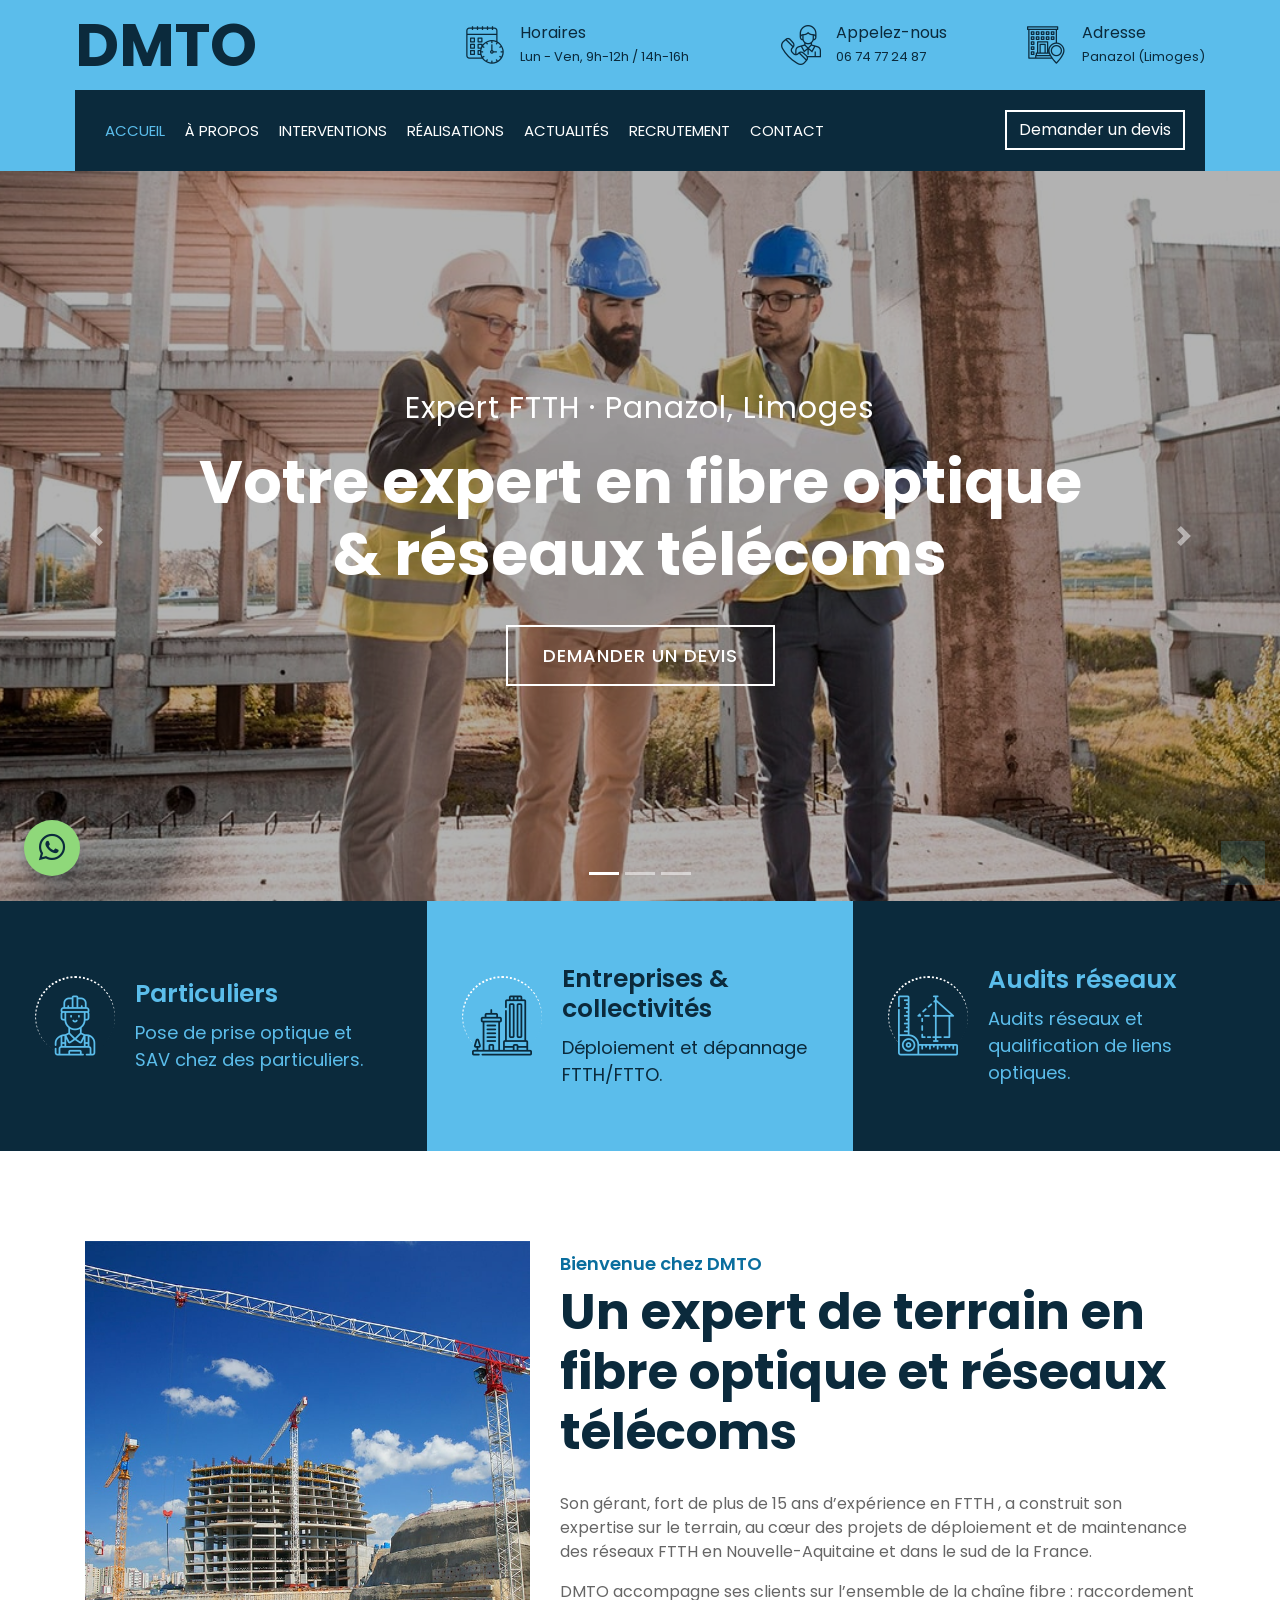
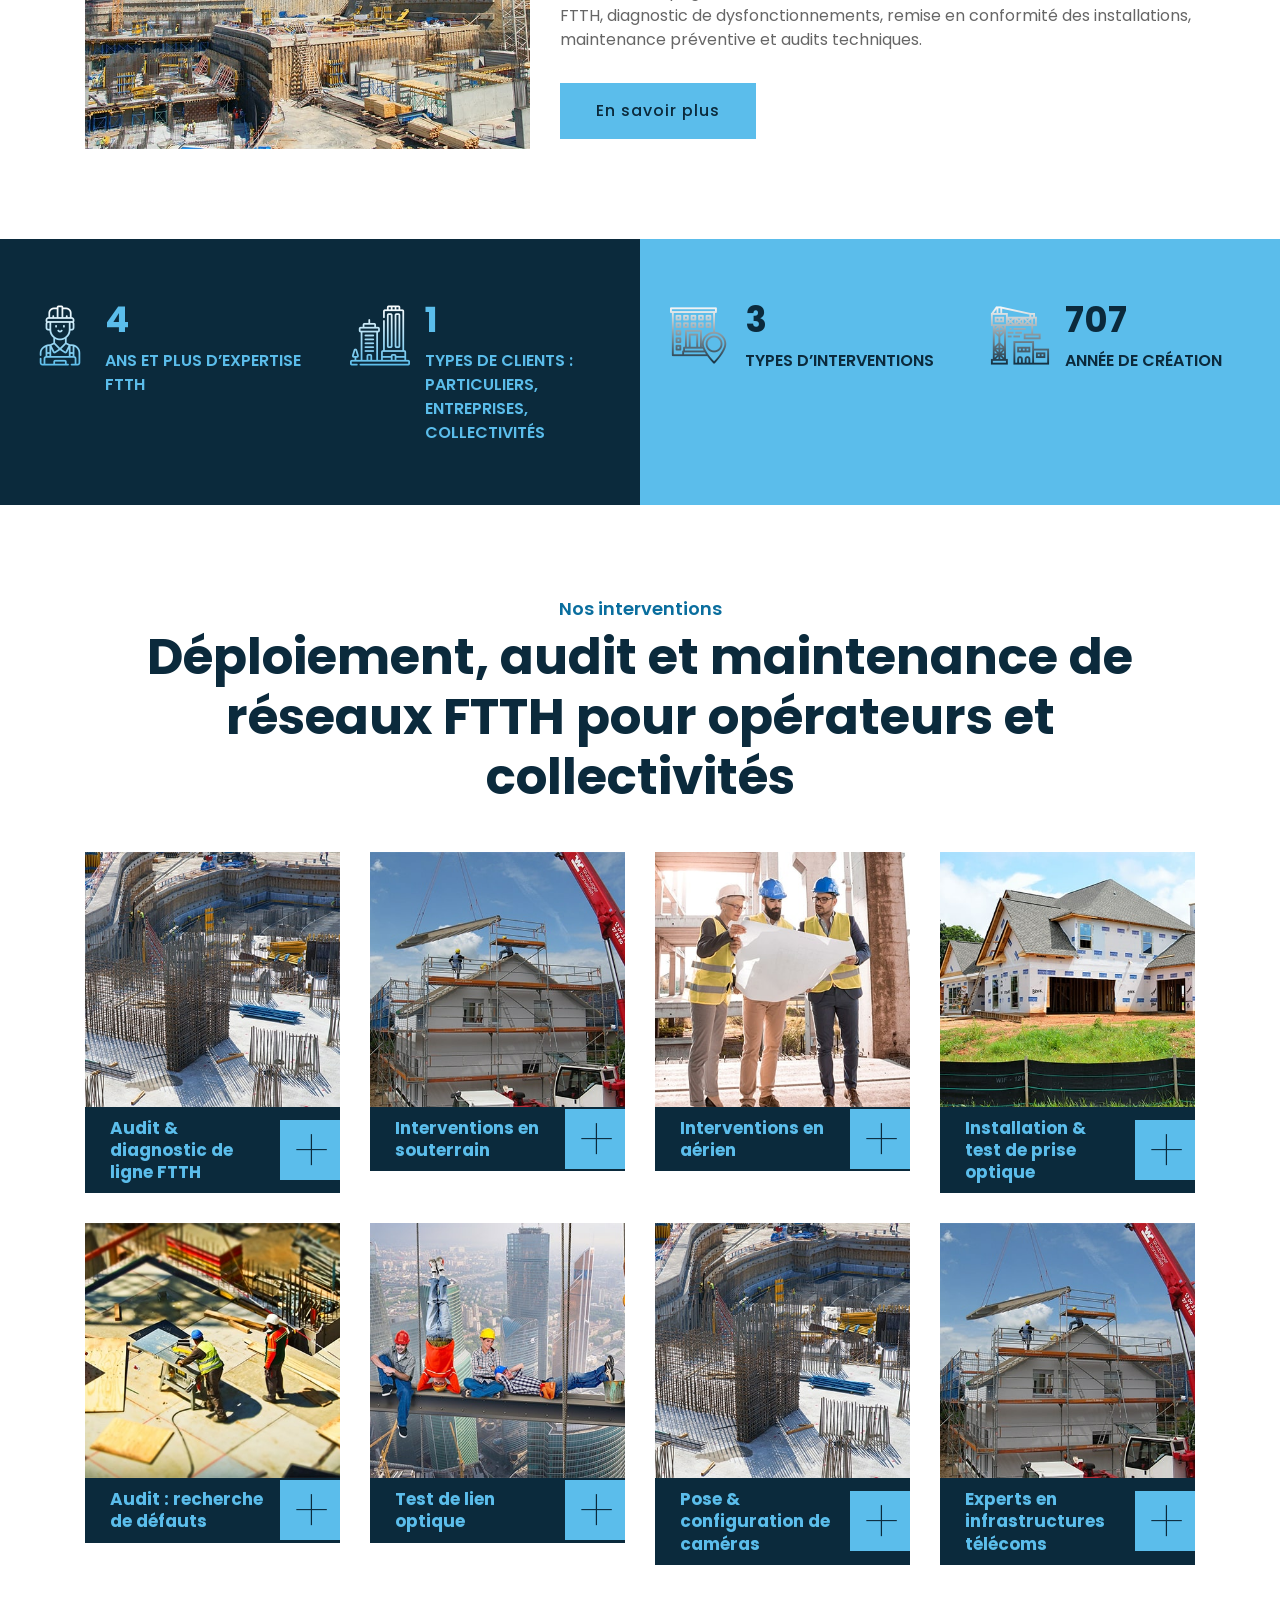
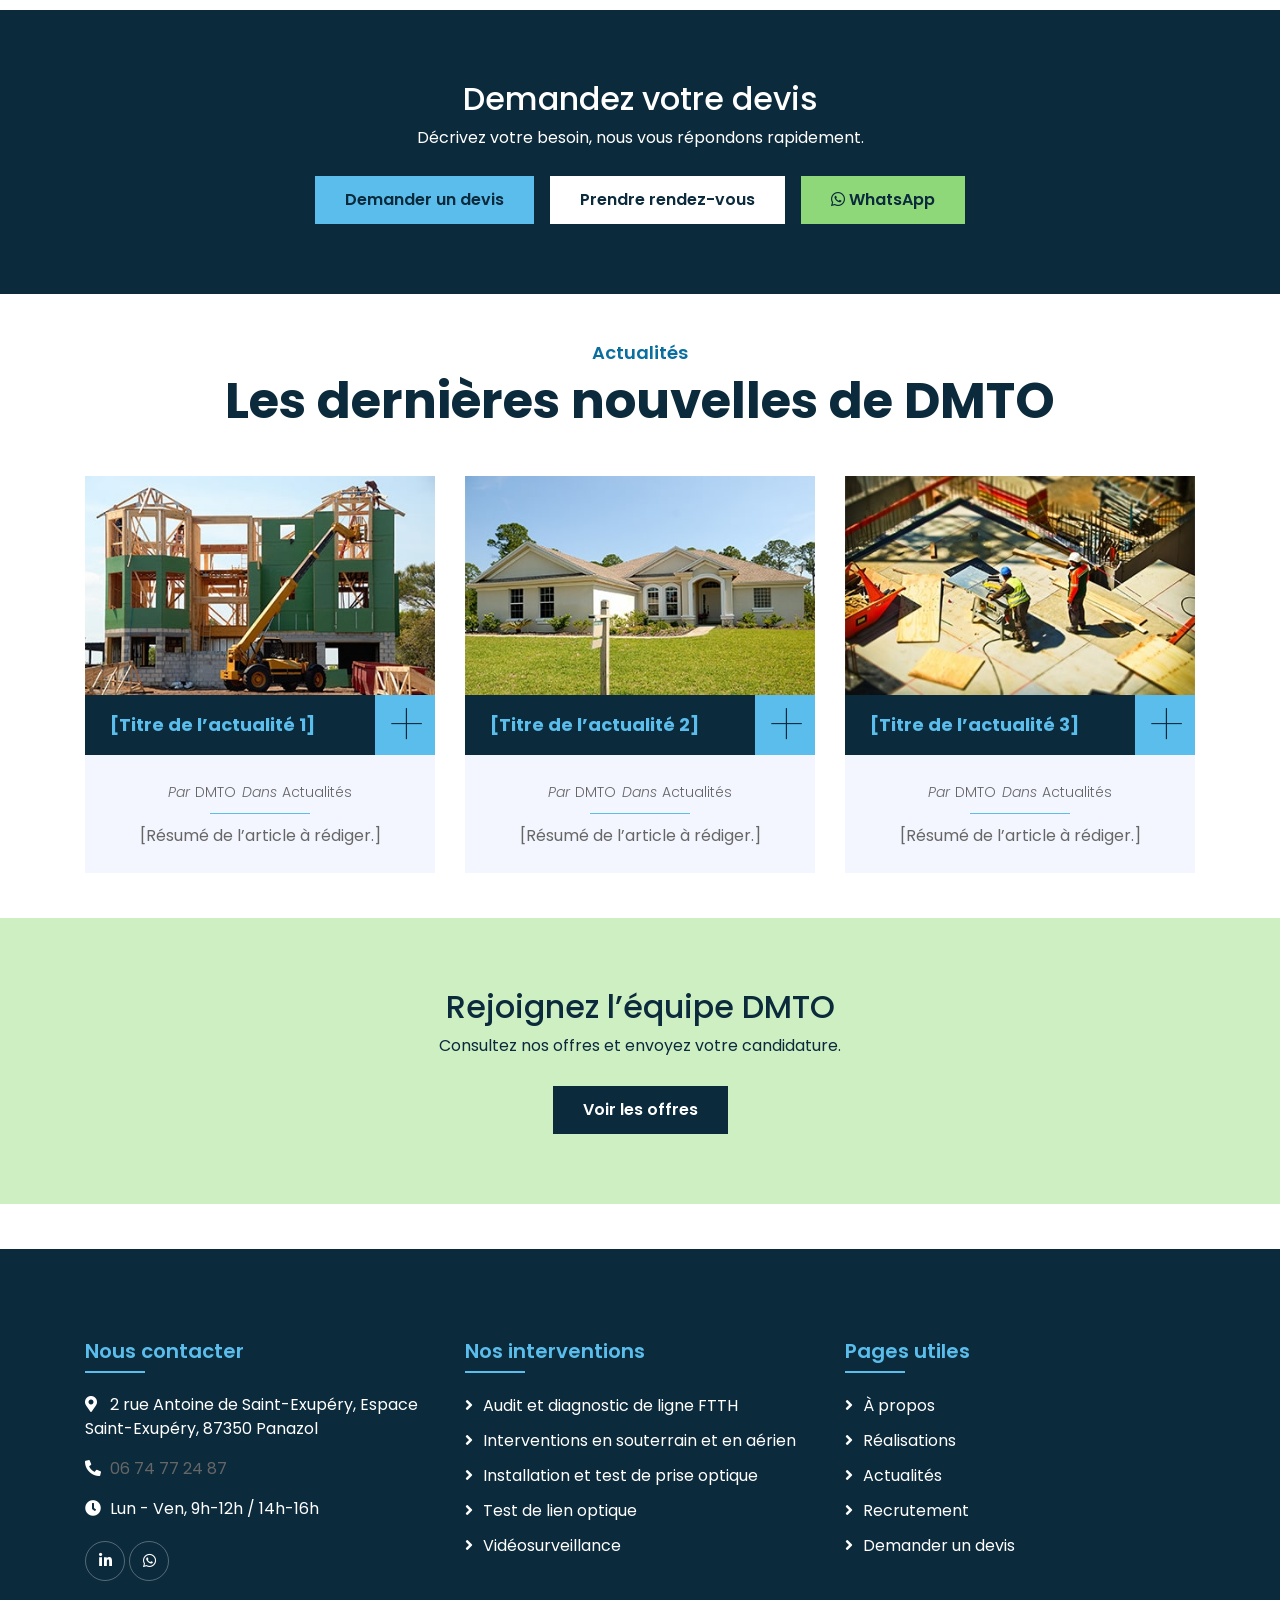
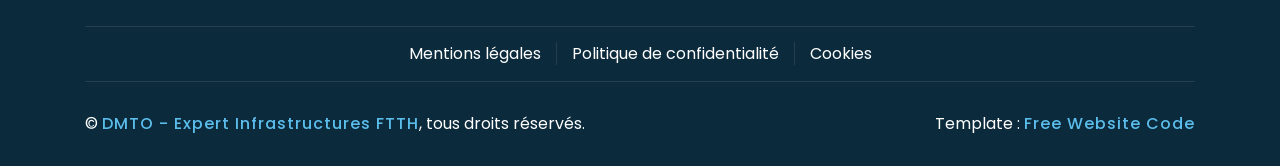
==== index.html @ f8defe9d "first commit" ====
<!DOCTYPE html>
<html lang="fr">
    <head>
        <meta charset="utf-8">
        <title>DMTO | Expert fibre optique FTTH à Panazol, Limoges</title>
        <meta content="width=device-width, initial-scale=1.0" name="viewport">
        <meta content="fibre optique, FTTH, FTTO, raccordement fibre, audit réseau, Limoges, Panazol, Haute-Vienne, Nouvelle-Aquitaine" name="keywords">
        <meta content="DMTO, expert FTTH à Panazol (Limoges) : raccordement fibre optique, SAV, déploiement, audit et qualification de liens pour particuliers, entreprises et collectivités." name="description">

        <!-- Favicon -->
        <link href="img/favicon.ico" rel="icon">

        <!-- Google Font -->
        <link href="https://fonts.googleapis.com/css2?family=Poppins:wght@100;200;300;400;500;600;700;800;900&display=swap" rel="stylesheet">

        <!-- CSS Libraries -->
        <link href="https://stackpath.bootstrapcdn.com/bootstrap/4.4.1/css/bootstrap.min.css" rel="stylesheet">
        <link href="https://cdnjs.cloudflare.com/ajax/libs/font-awesome/5.10.0/css/all.min.css" rel="stylesheet">
        <link href="lib/flaticon/font/flaticon.css" rel="stylesheet"> 
        <link href="lib/animate/animate.min.css" rel="stylesheet">
        <link href="lib/owlcarousel/assets/owl.carousel.min.css" rel="stylesheet">
        <link href="lib/lightbox/css/lightbox.min.css" rel="stylesheet">
        <link href="lib/slick/slick.css" rel="stylesheet">
        <link href="lib/slick/slick-theme.css" rel="stylesheet">

        <!-- Template Stylesheet -->
        <link href="css/style.css" rel="stylesheet">
    </head>

    <body>
        <div class="wrapper">
            <!-- Top Bar Start -->
            <div class="top-bar">
                <div class="container-fluid">
                    <div class="row align-items-center">
                        <div class="col-lg-4 col-md-12">
                            <div class="logo">
                                <a href="index.html">
                                    <h1>DMTO</h1>
                                    <!-- <img src="img/logo.png" alt="DMTO - Expert Infrastructures FTTH"> -->
                                </a>
                            </div>
                        </div>
                        <div class="col-lg-8 col-md-7 d-none d-lg-block">
                            <div class="row">
                                <div class="col-4">
                                    <div class="top-bar-item">
                                        <div class="top-bar-icon"><i class="flaticon-calendar"></i></div>
                                        <div class="top-bar-text">
                                            <h3>Horaires</h3>
                                            <p>Lun - Ven, 9h-12h / 14h-16h</p>
                                        </div>
                                    </div>
                                </div>
                                <div class="col-4">
                                    <div class="top-bar-item">
                                        <div class="top-bar-icon"><i class="flaticon-call"></i></div>
                                        <div class="top-bar-text">
                                            <h3>Appelez-nous</h3>
                                            <p><a href="tel:+33674772487">06 74 77 24 87</a></p>
                                        </div>
                                    </div>
                                </div>
                                <div class="col-4">
                                    <div class="top-bar-item">
                                        <div class="top-bar-icon"><i class="flaticon-address"></i></div>
                                        <div class="top-bar-text">
                                            <h3>Adresse</h3>
                                            <p>Panazol (Limoges)</p>
                                        </div>
                                    </div>
                                </div>
                            </div>
                        </div>
                    </div>
                </div>
            </div>
            <!-- Top Bar End -->

            <!-- Nav Bar Start -->
            <div class="nav-bar">
                <div class="container-fluid">
                    <nav class="navbar navbar-expand-lg bg-dark navbar-dark">
                        <a href="index.html" class="navbar-brand">MENU</a>
                        <button type="button" class="navbar-toggler" data-toggle="collapse" data-target="#navbarCollapse" aria-label="Ouvrir le menu">
                            <span class="navbar-toggler-icon"></span>
                        </button>
                        <div class="collapse navbar-collapse justify-content-between" id="navbarCollapse">
                            <div class="navbar-nav mr-auto">
                                <a href="index.html" class="nav-item nav-link active">Accueil</a>
                                <a href="about.html" class="nav-item nav-link">À propos</a>
                                <a href="service.html" class="nav-item nav-link">Interventions</a>
                                <a href="portfolio.html" class="nav-item nav-link">Réalisations</a>
                                <a href="blog.html" class="nav-item nav-link">Actualités</a>
                                <a href="recrutement.html" class="nav-item nav-link">Recrutement</a>
                                <a href="contact.html" class="nav-item nav-link">Contact</a>
                            </div>
                            <div class="ml-auto">
                                <a class="btn" href="contact.html#devis">Demander un devis</a>
                            </div>
                        </div>
                    </nav>
                </div>
            </div>
            <!-- Nav Bar End -->


            <!-- Carousel Start -->
            <div id="carousel" class="carousel slide" data-ride="carousel">
                <ol class="carousel-indicators">
                    <li data-target="#carousel" data-slide-to="0" class="active"></li>
                    <li data-target="#carousel" data-slide-to="1"></li>
                    <li data-target="#carousel" data-slide-to="2"></li>
                </ol>
                <div class="carousel-inner">
                    <div class="carousel-item active">
                        <img src="img/carousel-1.jpg" alt="[Photo FTTH à remplacer]">
                        <div class="carousel-caption">
                            <p class="animated fadeInRight">Expert FTTH · Panazol, Limoges</p>
                            <h1 class="animated fadeInLeft">Votre expert en fibre optique & réseaux télécoms</h1>
                            <a class="btn animated fadeInUp" href="contact.html#devis">Demander un devis</a>
                        </div>
                    </div>
                    <div class="carousel-item">
                        <img src="img/carousel-2.jpg" alt="[Photo FTTH à remplacer]">
                        <div class="carousel-caption">
                            <p class="animated fadeInRight">Particuliers</p>
                            <h1 class="animated fadeInLeft">Pose de prise optique et SAV</h1>
                            <a class="btn animated fadeInUp" href="contact.html#devis">Demander un devis</a>
                        </div>
                    </div>
                    <div class="carousel-item">
                        <img src="img/carousel-3.jpg" alt="[Photo FTTH à remplacer]">
                        <div class="carousel-caption">
                            <p class="animated fadeInRight">Entreprises et collectivités</p>
                            <h1 class="animated fadeInLeft">Déploiement et dépannage FTTH/FTTO</h1>
                            <a class="btn animated fadeInUp" href="contact.html#devis">Demander un devis</a>
                        </div>
                    </div>
                </div>
                <a class="carousel-control-prev" href="#carousel" role="button" data-slide="prev">
                    <span class="carousel-control-prev-icon" aria-hidden="true"></span><span class="sr-only">Précédent</span>
                </a>
                <a class="carousel-control-next" href="#carousel" role="button" data-slide="next">
                    <span class="carousel-control-next-icon" aria-hidden="true"></span><span class="sr-only">Suivant</span>
                </a>
            </div>
            <!-- Carousel End -->

            <!-- Feature Start-->
            <div class="feature wow fadeInUp" data-wow-delay="0.1s">
                <div class="container-fluid">
                    <div class="row align-items-center">
                        <div class="col-lg-4 col-md-12">
                            <div class="feature-item">
                                <div class="feature-icon"><i class="flaticon-worker"></i></div>
                                <div class="feature-text"><h3>Particuliers</h3><p>Pose de prise optique et SAV chez des particuliers.</p></div>
                            </div>
                        </div>
                        <div class="col-lg-4 col-md-12">
                            <div class="feature-item">
                                <div class="feature-icon"><i class="flaticon-building"></i></div>
                                <div class="feature-text"><h3>Entreprises & collectivités</h3><p>Déploiement et dépannage FTTH/FTTO.</p></div>
                            </div>
                        </div>
                        <div class="col-lg-4 col-md-12">
                            <div class="feature-item">
                                <div class="feature-icon"><i class="flaticon-measure"></i></div>
                                <div class="feature-text"><h3>Audits réseaux</h3><p>Audits réseaux et qualification de liens optiques.</p></div>
                            </div>
                        </div>
                    </div>
                </div>
            </div>
            <!-- Feature End-->

            <!-- About Start -->
            <div class="about wow fadeInUp" data-wow-delay="0.1s">
                <div class="container">
                    <div class="row align-items-center">
                        <div class="col-lg-5 col-md-6">
                            <div class="about-img"><img src="img/about.jpg" alt="[Photo à remplacer]"></div>
                        </div>
                        <div class="col-lg-7 col-md-6">
                            <div class="section-header text-left">
                                <p>Bienvenue chez DMTO</p>
                                <h2>Un expert de terrain en fibre optique et réseaux télécoms</h2>
                            </div>
                            <div class="about-text">
                                <p>Son gérant, fort de plus de 15 ans d’expérience en FTTH <!-- À valider avec le client : 10 ou 15 ans --> , a construit son expertise sur le terrain, au cœur des projets de déploiement et de maintenance des réseaux FTTH en Nouvelle-Aquitaine et dans le sud de la France.</p>
                                <p>DMTO accompagne ses clients sur l’ensemble de la chaîne fibre : raccordement FTTH, diagnostic de dysfonctionnements, remise en conformité des installations, maintenance préventive et audits techniques.</p>
                                <a class="btn" href="about.html">En savoir plus</a>
                            </div>
                        </div>
                    </div>
                </div>
            </div>
            <!-- About End -->

            <!-- Fact Start -->
            <div class="fact">
                <div class="container-fluid">
                    <div class="row counters">
                        <div class="col-md-6 fact-left wow slideInLeft">
                            <div class="row">
                                <div class="col-6">
                                    <div class="fact-icon"><i class="flaticon-worker"></i></div>
                                    <div class="fact-text"><h2 data-toggle="counter-up">10</h2><p>ans et plus d’expertise FTTH</p></div>
                                </div>
                                <div class="col-6">
                                    <div class="fact-icon"><i class="flaticon-building"></i></div>
                                    <div class="fact-text"><h2 data-toggle="counter-up">3</h2><p>types de clients : particuliers, entreprises, collectivités</p></div>
                                </div>
                            </div>
                        </div>
                        <div class="col-md-6 fact-right wow slideInRight">
                            <div class="row">
                                <div class="col-6">
                                    <div class="fact-icon"><i class="flaticon-address"></i></div>
                                    <div class="fact-text"><h2 data-toggle="counter-up">8</h2><p>types d’interventions</p></div>
                                </div>
                                <div class="col-6">
                                    <div class="fact-icon"><i class="flaticon-crane"></i></div>
                                    <div class="fact-text"><h2 data-toggle="counter-up">2020</h2><p>année de création</p></div>
                                </div>
                            </div>
                        </div>
                    </div>
                </div>
            </div>
            <!-- Fact End -->

            <!-- Service Start -->
            <div class="service">
                <div class="container">
                    <div class="section-header text-center">
                        <p>Nos interventions</p>
                        <h2>Déploiement, audit et maintenance de réseaux FTTH pour opérateurs et collectivités</h2>
                    </div>
                    <div class="row">
                    <div class="col-lg-3 col-md-6 wow fadeInUp" data-wow-delay="0.1s">
                        <div class="service-item">
                            <div class="service-img">
                                <img src="img/service-1.jpg" alt="[Photo à remplacer]">
                                <div class="service-overlay"><p>Diagnostic des dysfonctionnements de votre ligne fibre.</p></div>
                            </div>
                            <div class="service-text">
                                <h3>Audit & diagnostic de ligne FTTH</h3>
                                <a class="btn" href="contact.html#devis" aria-label="Demander un devis : Audit & diagnostic de ligne FTTH">+</a>
                            </div>
                        </div>
                    </div>
                    <div class="col-lg-3 col-md-6 wow fadeInUp" data-wow-delay="0.2s">
                        <div class="service-item">
                            <div class="service-img">
                                <img src="img/service-2.jpg" alt="[Photo à remplacer]">
                                <div class="service-overlay"><p>Interventions sur les réseaux FTTH en souterrain.</p></div>
                            </div>
                            <div class="service-text">
                                <h3>Interventions en souterrain</h3>
                                <a class="btn" href="contact.html#devis" aria-label="Demander un devis : Interventions en souterrain">+</a>
                            </div>
                        </div>
                    </div>
                    <div class="col-lg-3 col-md-6 wow fadeInUp" data-wow-delay="0.3s">
                        <div class="service-item">
                            <div class="service-img">
                                <img src="img/service-3.jpg" alt="[Photo à remplacer]">
                                <div class="service-overlay"><p>Interventions sur les réseaux FTTH en aérien.</p></div>
                            </div>
                            <div class="service-text">
                                <h3>Interventions en aérien</h3>
                                <a class="btn" href="contact.html#devis" aria-label="Demander un devis : Interventions en aérien">+</a>
                            </div>
                        </div>
                    </div>
                    <div class="col-lg-3 col-md-6 wow fadeInUp" data-wow-delay="0.4s">
                        <div class="service-item">
                            <div class="service-img">
                                <img src="img/service-4.jpg" alt="[Photo à remplacer]">
                                <div class="service-overlay"><p>Installation et test de la prise optique.</p></div>
                            </div>
                            <div class="service-text">
                                <h3>Installation & test de prise optique</h3>
                                <a class="btn" href="contact.html#devis" aria-label="Demander un devis : Installation & test de prise optique">+</a>
                            </div>
                        </div>
                    </div>
                    <div class="col-lg-3 col-md-6 wow fadeInUp" data-wow-delay="0.1s">
                        <div class="service-item">
                            <div class="service-img">
                                <img src="img/service-5.jpg" alt="[Photo à remplacer]">
                                <div class="service-overlay"><p>Audit technique et recherche de défauts sur les installations.</p></div>
                            </div>
                            <div class="service-text">
                                <h3>Audit : recherche de défauts</h3>
                                <a class="btn" href="contact.html#devis" aria-label="Demander un devis : Audit : recherche de défauts">+</a>
                            </div>
                        </div>
                    </div>
                    <div class="col-lg-3 col-md-6 wow fadeInUp" data-wow-delay="0.2s">
                        <div class="service-item">
                            <div class="service-img">
                                <img src="img/service-6.jpg" alt="[Photo à remplacer]">
                                <div class="service-overlay"><p>Mesure et qualification de liens optiques.</p></div>
                            </div>
                            <div class="service-text">
                                <h3>Test de lien optique</h3>
                                <a class="btn" href="contact.html#devis" aria-label="Demander un devis : Test de lien optique">+</a>
                            </div>
                        </div>
                    </div>
                    <div class="col-lg-3 col-md-6 wow fadeInUp" data-wow-delay="0.3s">
                        <div class="service-item">
                            <div class="service-img">
                                <img src="img/service-1.jpg" alt="[Photo à remplacer]">
                                <div class="service-overlay"><p>Pose et configuration de caméras de vidéosurveillance.</p></div>
                            </div>
                            <div class="service-text">
                                <h3>Pose & configuration de caméras</h3>
                                <a class="btn" href="contact.html#devis" aria-label="Demander un devis : Pose & configuration de caméras">+</a>
                            </div>
                        </div>
                    </div>
                    <div class="col-lg-3 col-md-6 wow fadeInUp" data-wow-delay="0.4s">
                        <div class="service-item">
                            <div class="service-img">
                                <img src="img/service-2.jpg" alt="[Photo à remplacer]">
                                <div class="service-overlay"><p>Déploiement, audit et maintenance de réseaux FTTH.</p></div>
                            </div>
                            <div class="service-text">
                                <h3>Experts en infrastructures télécoms</h3>
                                <a class="btn" href="contact.html#devis" aria-label="Demander un devis : Experts en infrastructures télécoms">+</a>
                            </div>
                        </div>
                    </div>
                    </div>
                </div>
            </div>
            <!-- Service End -->

            <!-- Quote Start -->
            <div class="cta-band">
                <div class="container text-center">
                    <h2>Demandez votre devis</h2>
                    <p>Décrivez votre besoin, nous vous répondons rapidement.</p>
                    <a class="btn" href="contact.html#devis">Demander un devis</a>
                    <a class="btn btn-alt" href="contact.html#rdv">Prendre rendez-vous</a>
                    <a class="btn btn-wa" href="https://wa.me/33674772487" target="_blank" rel="noopener"><i class="fab fa-whatsapp"></i> WhatsApp</a>
                </div>
            </div>
            <!-- Quote End -->

            <!-- Blog Start -->
            <div class="blog">
                <div class="container">
                    <div class="section-header text-center">
                        <p>Actualités</p>
                        <h2>Les dernières nouvelles de DMTO</h2>
                    </div>
                    <div class="row">
                    <div class="col-lg-4 col-md-6 wow fadeInUp" data-wow-delay="0.1s">
                        <div class="blog-item">
                            <div class="blog-img"><img src="img/blog-1.jpg" alt="[Image à remplacer]"></div>
                            <div class="blog-title"><h3>[Titre de l’actualité 1]</h3><a class="btn" href="blog.html">+</a></div>
                            <div class="blog-meta"><p>Par<a href="blog.html">DMTO</a></p><p>Dans<a href="blog.html">Actualités</a></p></div>
                            <div class="blog-text"><p>[Résumé de l’article à rédiger.]</p></div>
                        </div>
                    </div>
                    <div class="col-lg-4 col-md-6 wow fadeInUp" data-wow-delay="0.2s">
                        <div class="blog-item">
                            <div class="blog-img"><img src="img/blog-2.jpg" alt="[Image à remplacer]"></div>
                            <div class="blog-title"><h3>[Titre de l’actualité 2]</h3><a class="btn" href="blog.html">+</a></div>
                            <div class="blog-meta"><p>Par<a href="blog.html">DMTO</a></p><p>Dans<a href="blog.html">Actualités</a></p></div>
                            <div class="blog-text"><p>[Résumé de l’article à rédiger.]</p></div>
                        </div>
                    </div>
                    <div class="col-lg-4 col-md-6 wow fadeInUp" data-wow-delay="0.3s">
                        <div class="blog-item">
                            <div class="blog-img"><img src="img/blog-3.jpg" alt="[Image à remplacer]"></div>
                            <div class="blog-title"><h3>[Titre de l’actualité 3]</h3><a class="btn" href="blog.html">+</a></div>
                            <div class="blog-meta"><p>Par<a href="blog.html">DMTO</a></p><p>Dans<a href="blog.html">Actualités</a></p></div>
                            <div class="blog-text"><p>[Résumé de l’article à rédiger.]</p></div>
                        </div>
                    </div>
                    </div>
                </div>
            </div>
            <!-- Blog End -->

            <!-- Recruit Start -->
            <div class="recruit-band">
                <div class="container text-center">
                    <h2>Rejoignez l’équipe DMTO</h2>
                    <p>Consultez nos offres et envoyez votre candidature.</p>
                    <a class="btn" href="recrutement.html">Voir les offres</a>
                </div>
            </div>
            <!-- Recruit End -->

            <!-- Footer Start -->
            <div class="footer wow fadeIn" data-wow-delay="0.3s">
                <div class="container">
                    <div class="row">
                        <div class="col-md-6 col-lg-4">
                            <div class="footer-contact">
                                <h2>Nous contacter</h2>
                                <p><i class="fa fa-map-marker-alt"></i>2 rue Antoine de Saint-Exupéry, Espace Saint-Exupéry, 87350 Panazol</p>
                                <p><i class="fa fa-phone-alt"></i><a href="tel:+33674772487">06 74 77 24 87</a></p>
                                <p><i class="fa fa-clock"></i>Lun - Ven, 9h-12h / 14h-16h</p>
                                <div class="footer-social">
                                    <a href="#" aria-label="LinkedIn (page à créer)"><i class="fab fa-linkedin-in"></i></a>
                                    <a href="https://wa.me/33674772487" aria-label="WhatsApp"><i class="fab fa-whatsapp"></i></a>
                                </div>
                            </div>
                        </div>
                        <div class="col-md-6 col-lg-4">
                            <div class="footer-link">
                                <h2>Nos interventions</h2>
                                <a href="service.html">Audit et diagnostic de ligne FTTH</a>
                                <a href="service.html">Interventions en souterrain et en aérien</a>
                                <a href="service.html">Installation et test de prise optique</a>
                                <a href="service.html">Test de lien optique</a>
                                <a href="service.html">Vidéosurveillance</a>
                            </div>
                        </div>
                        <div class="col-md-6 col-lg-4">
                            <div class="footer-link">
                                <h2>Pages utiles</h2>
                                <a href="about.html">À propos</a>
                                <a href="portfolio.html">Réalisations</a>
                                <a href="blog.html">Actualités</a>
                                <a href="recrutement.html">Recrutement</a>
                                <a href="contact.html#devis">Demander un devis</a>
                            </div>
                        </div>
                    </div>
                </div>
                <div class="container footer-menu">
                    <div class="f-menu">
                        <a href="#">Mentions légales</a>
                        <a href="#">Politique de confidentialité</a>
                        <a href="#">Cookies</a>
                    </div>
                </div>
                <div class="container copyright">
                    <div class="row">
                        <div class="col-md-6">
                            <p>&copy; <a href="index.html">DMTO - Expert Infrastructures FTTH</a>, tous droits réservés.</p>
                        </div>
                        <div class="col-md-6">
                            <p>Template : <a href="https://freewebsitecode.com">Free Website Code</a></p>
                        </div>
                    </div>
                </div>
            </div>
            <!-- Footer End -->
            <a href="https://wa.me/33674772487" class="whatsapp-float" target="_blank" rel="noopener" aria-label="Écrire à DMTO sur WhatsApp"><i class="fab fa-whatsapp"></i></a>

            <a href="#" class="back-to-top"><i class="fa fa-chevron-up"></i></a>
        </div>

        <!-- JavaScript Libraries -->
        <script src="https://code.jquery.com/jquery-3.4.1.min.js"></script>
        <script src="https://stackpath.bootstrapcdn.com/bootstrap/4.4.1/js/bootstrap.bundle.min.js"></script>
        <script src="lib/easing/easing.min.js"></script>
        <script src="lib/wow/wow.min.js"></script>
        <script src="lib/owlcarousel/owl.carousel.min.js"></script>
        <script src="lib/isotope/isotope.pkgd.min.js"></script>
        <script src="lib/lightbox/js/lightbox.min.js"></script>
        <script src="lib/waypoints/waypoints.min.js"></script>
        <script src="lib/counterup/counterup.min.js"></script>
        <script src="lib/slick/slick.min.js"></script>

        <!-- Template Javascript -->
        <script src="js/main.js"></script>
    </body>
</html>
---- lib/flaticon/font/flaticon.css ----
/*
  	Flaticon icon font: Flaticon
  	Creation date: 23/08/2020 07:24
  	*/

@font-face {
  font-family: "Flaticon";
  src: url("./Flaticon.eot");
  src: url("./Flaticon.eot?#iefix") format("embedded-opentype"),
       url("./Flaticon.woff2") format("woff2"),
       url("./Flaticon.woff") format("woff"),
       url("./Flaticon.ttf") format("truetype"),
       url("./Flaticon.svg#Flaticon") format("svg");
  font-weight: normal;
  font-style: normal;
}

@media screen and (-webkit-min-device-pixel-ratio:0) {
  @font-face {
    font-family: "Flaticon";
    src: url("./Flaticon.svg#Flaticon") format("svg");
  }
}

[class^="flaticon-"]:before, [class*=" flaticon-"]:before,
[class^="flaticon-"]:after, [class*=" flaticon-"]:after {   
  font-family: Flaticon;
        font-size: 20px;
font-style: normal;
margin-left: 20px;
}

.flaticon-concrete:before { content: "\f100"; }
.flaticon-worker:before { content: "\f101"; }
.flaticon-measure:before { content: "\f102"; }
.flaticon-building:before { content: "\f103"; }
.flaticon-brush:before { content: "\f104"; }
.flaticon-crane:before { content: "\f105"; }
.flaticon-call:before { content: "\f106"; }
.flaticon-calendar:before { content: "\f107"; }
.flaticon-send-mail:before { content: "\f108"; }
.flaticon-address:before { content: "\f109"; }
---- css/style.css ----
/*******************************/
/********* General CSS *********/
/*******************************/
body {
    color: #666666;
    background: #dddddd;
    font-family: 'Poppins', sans-serif;
    font-weight: 400;
}

h1,
h2, 
h3, 
h4,
h5, 
h6 {
    color: #0B2A3C;
}

a {
    color: #666666;
    transition: .3s;
}

a:hover,
a:active,
a:focus {
    color: #5BBDEB;
    outline: none;
    text-decoration: none;
}

.btn:focus {
    box-shadow: none;
}

.wrapper {
    position: relative;
    width: 100%;
    max-width: 1366px;
    margin: 0 auto;
    background: #ffffff;
}

.back-to-top {
    position: fixed;
    display: none;
    background: #5BBDEB;
    color: #0B2A3C;
    width: 44px;
    height: 44px;
    text-align: center;
    line-height: 1;
    font-size: 22px;
    right: 15px;
    bottom: 15px;
    transition: background 0.5s;
    z-index: 9;
}

.back-to-top:hover {
    color: #5BBDEB;
    background: #0B2A3C;
}

.back-to-top i {
    padding-top: 10px;
}

.btn {
    transition: .3s;
}


/**********************************/
/********** Top Bar CSS ***********/
/**********************************/
.top-bar {
    position: relative;
    height: 90px;
    background: #5BBDEB;
}

.top-bar .logo {
    padding: 15px 0;
    text-align: left;
    overflow: hidden;
}

.top-bar .logo h1 {
    margin: 0;
    color: #0B2A3C;
    font-size: 60px;
    line-height: 60px;
    font-weight: 700;
}

.top-bar .logo img {
    max-width: 100%;
    max-height: 60px;
}

.top-bar .top-bar-item {
    display: flex;
    align-items: center;
    justify-content: flex-end;
}

.top-bar .top-bar-icon {
    width: 40px;
    display: flex;
    align-items: center;
    justify-content: center;
}

.top-bar .top-bar-icon [class^="flaticon-"]::before {
    margin: 0;
    color: #0B2A3C;
    font-size: 40px;
}

.top-bar .top-bar-text {
    padding-left: 15px;
}

.top-bar .top-bar-text h3 {
    margin: 0 0 5px 0;
    color: #0B2A3C;
    font-size: 16px;
    font-weight: 400;
}

.top-bar .top-bar-text p {
    margin: 0;
    color: #0B2A3C;
    font-size: 13px;
    font-weight: 400;
}

@media (min-width: 992px) {
    .top-bar {
        padding: 0 60px;
    }
}

@media (max-width: 991.98px) {
    .top-bar .logo {
        text-align: center;
    }
}


/**********************************/
/*********** Nav Bar CSS **********/
/**********************************/
.nav-bar {
    position: relative;
    background: #5BBDEB;
    transition: .3s;
}

.nav-bar .container-fluid {
    padding: 0;
}

.nav-bar.nav-sticky {
    position: fixed;
    top: 0;
    width: 100%;
    max-width: 1366px;
    box-shadow: 0 2px 5px rgba(0, 0, 0, .3);
    z-index: 999;
}

.nav-bar .navbar {
    height: 100%;
    background: #0B2A3C !important;
}

.navbar-dark .navbar-nav .nav-link,
.navbar-dark .navbar-nav .nav-link:focus,
.navbar-dark .navbar-nav .nav-link:hover,
.navbar-dark .navbar-nav .nav-link.active {
    padding: 10px 10px 8px 10px;
    color: #ffffff;
}

.navbar-dark .navbar-nav .nav-link:hover,
.navbar-dark .navbar-nav .nav-link.active {
    color: #5BBDEB;
    transition: none;
}

.nav-bar .dropdown-menu {
    margin-top: 0;
    border: 0;
    border-radius: 0;
    background: #f8f9fa;
}

.nav-bar .btn {
    color: #ffffff;
    border: 2px solid #ffffff;
    border-radius: 0;
}

.nav-bar .btn:hover {
    color: #0B2A3C;
    background: #5BBDEB;
    border-color: #5BBDEB;
}

@media (min-width: 992px) {
    .nav-bar {
        padding: 0 75px;
    }
    
    .nav-bar.nav-sticky {
        padding: 0;
    }
    
    .nav-bar .navbar {
        padding: 20px;
    }
    
    .nav-bar .navbar-brand {
        display: none;
    }
    
    .nav-bar a.nav-link {
        padding: 8px 15px;
        font-size: 15px;
        text-transform: uppercase;
    }
}

@media (max-width: 991.98px) {
    .nav-bar .navbar {
        padding: 15px;
    }
    
    .nav-bar a.nav-link {
        padding: 5px;
    }
    
    .nav-bar .dropdown-menu {
        box-shadow: none;
    }
    
    .nav-bar .btn {
        display: none;
    }
}


/*******************************/
/******** Carousel CSS *********/
/*******************************/
.carousel {
    position: relative;
    width: 100%;
    height: calc(100vh - 170px);
    min-height: 400px;
    margin: 0 auto;
    text-align: center;
    overflow: hidden;
}

.carousel .carousel-inner,
.carousel .carousel-item {
    position: relative;
    width: 100%;
    height: 100%;
}

.carousel .carousel-item img {
    width: 100%;
    height: 100%;
    object-fit: cover;
}

.carousel .carousel-item::after {
    position: absolute;
    content: "";
    width: 100%;
    height: 100%;
    top: 0;
    left: 0;
    background: rgba(0, 0, 0, .3);
    z-index: 1;
}

.carousel .carousel-caption {
    position: absolute;
    top: 0;
    bottom: 0;
    display: flex;
    align-items: center;
    justify-content: center;
    flex-direction: column;
    height: calc(100vh - 170px);
    min-height: 400px;
}

.carousel .carousel-caption p {
    color: #ffffff;
    font-size: 30px;
    margin-bottom: 15px;
    letter-spacing: 1px;
}

.carousel .carousel-caption h1 {
    color: #ffffff;
    font-size: 60px;
    font-weight: 700;
    margin-bottom: 35px;
}

.carousel .carousel-caption .btn {
    padding: 15px 35px;
    font-size: 18px;
    font-weight: 500;
    letter-spacing: 1px;
    text-transform: uppercase;
    color: #ffffff;
    background: transparent;
    border: 2px solid #ffffff;
    border-radius: 0;
    transition: .3s;
}

.carousel .carousel-caption .btn:hover {
    color: #0B2A3C;
    background: #5BBDEB;
    border-color: #5BBDEB;
}

@media (max-width: 767.98px) {
    .carousel .carousel-caption h1 {
        font-size: 40px;
        font-weight: 700;
    }
    
    .carousel .carousel-caption p {
        font-size: 20px;
    }
    
    .carousel .carousel-caption .btn {
        padding: 12px 30px;
        font-size: 18px;
        font-weight: 500;
        letter-spacing: 0;
    }
}

@media (max-width: 575.98px) {
    .carousel .carousel-caption h1 {
        font-size: 30px;
        font-weight: 500;
    }
    
    .carousel .carousel-caption p {
        font-size: 16px;
    }
    
    .carousel .carousel-caption .btn {
        padding: 10px 25px;
        font-size: 16px;
        font-weight: 400;
        letter-spacing: 0;
    }
}

.carousel .animated {
    -webkit-animation-duration: 1.5s;
    animation-duration: 1.5s;
}


/*******************************/
/******* Page Header CSS *******/
/*******************************/
.page-header {
    position: relative;
    margin-bottom: 45px;
    padding: 90px 0;
    text-align: center;
    background: #5BBDEB;
}

.page-header h2 {
    position: relative;
    color: #0B2A3C;
    font-size: 60px;
    font-weight: 700;
    margin-bottom: 20px;
    padding-bottom: 5px;
}

.page-header h2::after {
    position: absolute;
    content: "";
    width: 100px;
    height: 2px;
    left: calc(50% - 50px);
    bottom: 0;
    background: #0B2A3C;
}

.page-header a {
    position: relative;
    padding: 0 12px;
    font-size: 22px;
    color: #0B2A3C;
}

.page-header a:hover {
    color: #ffffff;
}

.page-header a::after {
    position: absolute;
    content: "/";
    width: 8px;
    height: 8px;
    top: -2px;
    right: -7px;
    text-align: center;
    color: #0B2A3C;
}

.page-header a:last-child::after {
    display: none;
}

@media (max-width: 991.98px) {
    .page-header {
        padding: 60px 0;
    }
    
    .page-header h2 {
        font-size: 45px;
    }
    
    .page-header a {
        font-size: 20px;
    }
}

@media (max-width: 767.98px) {
    .page-header {
        padding: 45px 0;
    }
    
    .page-header h2 {
        font-size: 35px;
    }
    
    .page-header a {
        font-size: 18px;
    }
}


/*******************************/
/******* Section Header ********/
/*******************************/
.section-header {
    position: relative;
    width: 100%;
    margin-bottom: 45px;
}

.section-header p {
    color: #0A6E9E;
    font-size: 18px;
    font-weight: 600;
    margin-bottom: 5px;
}

.section-header h2 {
    margin: 0;
    position: relative;
    font-size: 50px;
    font-weight: 700;
}

@media (max-width: 767.98px) {
    .section-header h2 {
        font-size: 30px;
    }
}


/*******************************/
/********* Feature CSS *********/
/*******************************/
.feature {
    position: relative;
    margin-bottom: 45px;
}

.feature .col-md-12 {
    background: #0B2A3C;
}
    
.feature .col-md-12:nth-child(2n) {
    color: #0B2A3C;
    background: #5BBDEB;
}

.feature .feature-item {
    min-height: 250px;
    padding: 30px;
    display: flex;
    align-items: center;
    justify-content: flex-start;
}

.feature .feature-icon {
    position: relative;
    width: 60px;
    display: flex;
    align-items: center;
    justify-content: center;
}

.feature .feature-icon::before {
    position: absolute;
    content: "";
    width: 80px;
    height: 80px;
    top: -20px;
    left: -10px;
    border: 2px dotted #ffffff;
    border-radius: 60px;
    z-index: 1;
}

.feature .feature-icon::after {
    position: absolute;
    content: "";
    width: 79px;
    height: 79px;
    top: -18px;
    left: -9px;
    background: #0B2A3C;
    border-radius: 60px;
    z-index: 2;
}

.feature .col-md-12:nth-child(2n) .feature-icon::after {
    background: #5BBDEB;
}

.feature .feature-icon [class^="flaticon-"]::before {
    position: relative;
    margin: 0;
    color: #5BBDEB;
    font-size: 60px;
    line-height: 60px;
    z-index: 3;
}

.feature .feature-text {
    padding-left: 30px;
}

.feature .feature-text h3 {
    margin: 0 0 10px 0;
    color: #5BBDEB;
    font-size: 25px;
    font-weight: 600;
}

.feature .feature-text p {
    margin: 0;
    color: #5BBDEB;
    font-size: 18px;
    font-weight: 400;
}

.feature .col-md-12:nth-child(2n) [class^="flaticon-"]::before,
.feature .col-md-12:nth-child(2n) h3,
.feature .col-md-12:nth-child(2n) p {
    color: #0B2A3C;
}


/*******************************/
/********** About CSS **********/
/*******************************/
.about {
    position: relative;
    width: 100%;
    padding: 45px 0;
}

.about .section-header {
    margin-bottom: 30px;
}

.about .about-img {
    position: relative;
    height: 100%;
}

.about .about-img img {
    width: 100%;
    height: 100%;
    object-fit: cover;
}

.about .about-text p {
    font-size: 16px;
}

.about .about-text a.btn {
    position: relative;
    margin-top: 15px;
    padding: 15px 35px;
    font-size: 16px;
    font-weight: 500;
    letter-spacing: 1px;
    color: #0B2A3C;
    border-radius: 0;
    background: #5BBDEB;
    transition: .3s;
}

.about .about-text a.btn:hover {
    color: #5BBDEB;
    background: #0B2A3C;
}

@media (max-width: 767.98px) {
    .about .about-img {
        margin-bottom: 30px;
        height: auto;
    }
}


/*******************************/
/********** Fact CSS ***********/
/*******************************/
.fact {
    position: relative;
    width: 100%;
    padding: 45px 0;
}

.fact .col-6 {
    display: flex;
    align-items: flex-start;
}

.fact .fact-icon {
    position: relative;
    margin: 7px 15px 0 15px;
    width: 60px;
    display: flex;
    align-items: center;
    justify-content: center;
}

.fact .fact-icon [class^="flaticon-"]::before {
    margin: 0;
    font-size: 60px;
    line-height: 60px;
    background-image: linear-gradient(#ffffff, #5BBDEB);
    -webkit-background-clip: text;
    -webkit-text-fill-color: transparent;
}

.fact .fact-right .fact-icon [class^="flaticon-"]::before {
    background-image: linear-gradient(#ffffff, #0B2A3C);
}

.fact .fact-left,
.fact .fact-right {
    padding-top: 60px;
    padding-bottom: 60px;
}

.fact .fact-text h2 {
    font-size: 35px;
    font-weight: 700;
}

.fact .fact-text p {
    margin: 0;
    font-size: 16px;
    font-weight: 600;
    text-transform: uppercase;
}

.fact .fact-left {
    color: #5BBDEB;
    background: #0B2A3C;
}

.fact .fact-right {
    color: #0B2A3C;
    background: #5BBDEB;
}

.fact .fact-left h2 {
    color: #5BBDEB;
}


/*******************************/
/********* Service CSS *********/
/*******************************/
.service {
    position: relative;
    width: 100%;
    padding: 45px 0 15px 0;
}

.service .service-item {
    position: relative;
    width: 100%;
    text-align: center;
    margin-bottom: 30px;
}

.service .service-img {
    position: relative;
    overflow: hidden;
}

.service .service-img img {
    width: 100%;
}

.service .service-overlay {
    position: absolute;
    width: 100%;
    height: 100%;
    top: 0;
    left: 0;
    padding: 30px;
    display: flex;
    align-items: center;
    justify-content: center;
    background: rgba(3, 15, 39, .7);
    transition: .5s;
    opacity: 0;
}

.service .service-item:hover .service-overlay {
    opacity: 1;
}

.service .service-overlay p {
    margin: 0;
    color: #ffffff;
}

.service .service-text {
    display: flex;
    align-items: center;
    min-height: 60px;
    background: #0B2A3C;
    overflow: hidden;
}

.service .service-text h3 {
    margin: 0;
    padding: 0 15px 0 25px;
    width: calc(100% - 60px);
    font-size: 20px;
    font-weight: 700;
    color: #5BBDEB;
    text-align: left;
    overflow: hidden;
    white-space: normal;
    font-size: 17px;
    line-height: 1.3;
    padding-top: 10px;
    padding-bottom: 10px;
}

.service .service-item a.btn {
    width: 60px;
    height: 60px;
    padding: 3px 0 0 3px;
    display: flex;
    align-items: center;
    justify-content: center;
    font-size: 60px;
    line-height: 60px;
    font-weight: 100;
    color: #0B2A3C;
    background: #5BBDEB;
    border-radius: 0;
    transition: .3s;
}

.service .service-item:hover a.btn {
    color: #ffffff;
}


/*******************************/
/********** Video CSS **********/
/*******************************/
.video {
    position: relative;
    margin: 45px 0;
    height: 100%;
    min-height: 500px;
    background: linear-gradient(rgba(3, 15, 39, .9), rgba(3, 15, 39, .9)), url(../img/carousel-1.jpg);
    background-attachment: fixed;
    background-position: center;
    background-repeat: no-repeat;
    background-size: cover;
}

.video .btn-play {
    position: absolute;
    z-index: 1;
    top: 50%;
    left: 50%;
    transform: translateX(-50%) translateY(-50%);
    box-sizing: content-box;
    display: block;
    width: 32px;
    height: 44px;
    border-radius: 50%;
    border: none;
    outline: none;
    padding: 18px 20px 18px 28px;
}

.video .btn-play:before {
    content: "";
    position: absolute;
    z-index: 0;
    left: 50%;
    top: 50%;
    transform: translateX(-50%) translateY(-50%);
    display: block;
    width: 100px;
    height: 100px;
    background: #5BBDEB;
    border-radius: 50%;
    animation: pulse-border 1500ms ease-out infinite;
}

.video .btn-play:after {
    content: "";
    position: absolute;
    z-index: 1;
    left: 50%;
    top: 50%;
    transform: translateX(-50%) translateY(-50%);
    display: block;
    width: 100px;
    height: 100px;
    background: #5BBDEB;
    border-radius: 50%;
    transition: all 200ms;
}

.video .btn-play:hover:after {
    background-color: darken(#5BBDEB, 10%);
}

.video .btn-play img {
    position: relative;
    z-index: 3;
    max-width: 100%;
    width: auto;
    height: auto;
}

.video .btn-play span {
    display: block;
    position: relative;
    z-index: 3;
    width: 0;
    height: 0;
    border-left: 32px solid #0B2A3C;
    border-top: 22px solid transparent;
    border-bottom: 22px solid transparent;
}

@keyframes pulse-border {
  0% {
    transform: translateX(-50%) translateY(-50%) translateZ(0) scale(1);
    opacity: 1;
  }
  100% {
    transform: translateX(-50%) translateY(-50%) translateZ(0) scale(1.5);
    opacity: 0;
  }
}

#videoModal .modal-dialog {
    position: relative;
    max-width: 800px;
    margin: 60px auto 0 auto;
}

#videoModal .modal-body {
    position: relative;
    padding: 0px;
}

#videoModal .close {
    position: absolute;
    width: 30px;
    height: 30px;
    right: 0px;
    top: -30px;
    z-index: 999;
    font-size: 30px;
    font-weight: normal;
    color: #ffffff;
    background: #000000;
    opacity: 1;
}


/*******************************/
/*********** Team CSS **********/
/*******************************/
.team {
    position: relative;
    width: 100%;
    padding: 45px 0 15px 0;
}

.team .team-item {
    position: relative;
    margin-bottom: 30px;
    overflow: hidden;
}

.team .team-img {
    position: relative;
}

.team .team-img img {
    width: 100%;
}

.team .team-text {
    position: relative;
    padding: 25px 15px;
    text-align: center;
    background: #0B2A3C;
    transition: .5s;
}

.team .team-text h2 {
    font-size: 20px;
    font-weight: 600;
    color: #5BBDEB;
    transition: .5s;
}

.team .team-text p {
    margin: 0;
    color: #ffffff;
}

.team .team-item:hover .team-text {
    background: #5BBDEB;
}

.team .team-item:hover .team-text h2 {
    color: #0B2A3C;
    letter-spacing: 1px;
}

.team .team-social {
    position: absolute;
    width: 100px;
    top: 0;
    left: -50px;
    display: flex;
    flex-direction: column;
    font-size: 0;
}

.team .team-social a {
    position: relative;
    left: 0;
    width: 50px;
    height: 50px;
    display: flex;
    align-items: center;
    justify-content: center;
    font-size: 18px;
    color: #ffffff;
}

.team .team-item:hover .team-social a:first-child {
    background: #00acee;
    left: 50px;
    transition: .3s 0s;
}

.team .team-item:hover .team-social a:nth-child(2) {
    background: #3b5998;
    left: 50px;
    transition: .3s .1s;
}

.team .team-item:hover .team-social a:nth-child(3) {
    background: #0e76a8;
    left: 50px;
    transition: .3s .2s;
}

.team .team-item:hover .team-social a:nth-child(4) {
    background: #3f729b;
    left: 50px;
    transition: .3s .3s;
}


/*******************************/
/*********** FAQs CSS **********/
/*******************************/
.faqs {
    position: relative;
    width: 100%;
    padding: 45px 0;
}

.faqs .row {
    position: relative;
}

.faqs .row::after {
    position: absolute;
    content: "";
    width: 1px;
    height: 100%;
    top: 0;
    left: calc(50% - .5px);
    background: #5BBDEB;
}

.faqs #accordion-1 {
    padding-right: 15px;
}

.faqs #accordion-2 {
    padding-left: 15px;
}

@media(max-width: 767.98px) {
    .faqs .row::after {
        display: none;
    }
    
    .faqs #accordion-1,
    .faqs #accordion-2 {
        padding: 0;
    }
    
    .faqs #accordion-2 {
        padding-top: 15px;
    }
}

.faqs .card {
    margin-bottom: 15px;
    border: none;
    border-radius: 0;
}

.faqs .card:last-child {
    margin-bottom: 0;
}

.faqs .card-header {
    padding: 0;
    border: none;
    background: #ffffff;
}

.faqs .card-header a {
    display: block;
    padding: 10px 25px;
    width: 100%;
    color: #0B2A3C;
    font-size: 16px;
    line-height: 40px;
    border: 1px solid rgba(0, 0, 0, .1);
    transition: .5s;
}

.faqs .card-header [data-toggle="collapse"][aria-expanded="true"] {
    background: #5BBDEB;
}

.faqs .card-header [data-toggle="collapse"]:after {
    font-family: 'font Awesome 5 Free';
    content: "\f067";
    float: right;
    color: #5BBDEB;
    font-size: 12px;
    font-weight: 900;
    transition: .5s;
}

.faqs .card-header [data-toggle="collapse"][aria-expanded="true"]:after {
    font-family: 'font Awesome 5 Free';
    content: "\f068";
    float: right;
    color: #0B2A3C;
    font-size: 12px;
    font-weight: 900;
    transition: .5s;
}

.faqs .card-body {
    padding: 20px 25px;
    font-size: 16px;
    background: #ffffff;
    border: 1px solid rgba(0, 0, 0, .1);
    border-top: none;
}


/*******************************/
/******* Testimonial CSS *******/
/*******************************/
.testimonial {
    position: relative;
    margin: 45px 0;
    padding: 90px 0;
    text-align: center;
    background: linear-gradient(rgba(3, 15, 39, .9), rgba(3, 15, 39, .9)), url(../img/carousel-1.jpg);
    background-attachment: fixed;
    background-position: center;
    background-repeat: no-repeat;
    background-size: cover;
}

.testimonial .container {
    max-width: 760px;
}

.about-page .testimonial {
    padding-bottom: 90px;
}

.testimonial .testimonial-slider-nav {
    position: relative;
    width: 300px;
    margin: 0 auto;
}

.testimonial .testimonial-slider-nav .slick-slide {
    position: relative;
    opacity: 0;
    transition: .5s;
}

.testimonial .testimonial-slider-nav .slick-active {
    opacity: 1;
    transform: scale(1.3);
}

.testimonial .testimonial-slider-nav .slick-center {
    transform: scale(1.8);
    z-index: 1;
}

.testimonial .testimonial-slider-nav .slick-slide img {
    position: relative;
    display: block;
    margin-top: 37px;
    width: 100%;
    height: auto;
    border-radius: 100px;
}

.testimonial .testimonial-slider {
    position: relative;
    margin-top: 15px;
    padding-top: 50px;
}

.testimonial .testimonial-slider::before {
    position: absolute;
    content: "";
    width: 60px;
    height: 50px;
    top: 0;
    left: calc(50% - 30px);
    background: url(../img/quote.png) top center no-repeat;
}

.testimonial .testimonial-slider h3 {
    color: #5BBDEB;
    font-size: 22px;
    font-weight: 700;
}

.testimonial .testimonial-slider h4 {
    font-size: 14px;
    font-weight: 300;
    color: #ffffff;
    font-style: italic;
    margin-bottom: 10px;
}

.testimonial .testimonial-slider p {
    color: #ffffff;
    font-size: 16px;
    font-weight: 300;
    margin: 0;
}


/*******************************/
/*********** Blog CSS **********/
/*******************************/
.blog {
    position: relative;
    width: 100%;
    padding: 45px 0 15px 0;
}

.blog .blog-item {
    position: relative;
    width: 100%;
    text-align: center;
    margin-bottom: 30px;
}

.blog .blog-img {
    position: relative;
    overflow: hidden;
}

.blog .blog-img img {
    width: 100%;
}

.blog .blog-title {
    display: flex;
    align-items: center;
    height: 60px;
    background: #0B2A3C;
    overflow: hidden;
    white-space: nowrap;
    text-overflow: ellipsis;
}

.blog .blog-title h3 {
    margin: 0;
    padding: 0 15px 0 25px;
    width: calc(100% - 60px);
    font-size: 18px;
    font-weight: 700;
    color: #5BBDEB;
    text-align: left;
    overflow: hidden;
    white-space: nowrap;
    text-overflow: ellipsis;
}

.blog .blog-title a.btn {
    width: 60px;
    height: 60px;
    padding: 3px 0 0 3px;
    display: flex;
    align-items: center;
    justify-content: center;
    font-size: 60px;
    line-height: 60px;
    font-weight: 100;
    color: #0B2A3C;
    background: #5BBDEB;
    border-radius: 0;
    transition: .3s;
}

.blog .blog-item:hover a.btn {
    color: #ffffff;
}

.blog .blog-meta {
    position: relative;
    padding: 25px 0 10px 0;
    background: #f3f6ff;
}

.blog .blog-meta::after {
    position: absolute;
    content: "";
    width: 100px;
    height: 1px;
    left: calc(50% - 50px);
    bottom: 0;
    background: #5BBDEB;
}

.blog .blog-meta p {
    display: inline-block;
    margin: 0;
    padding: 0 3px;
    font-size: 14px;
    font-weight: 300;
    font-style: italic;
    color: #666666;
}

.blog .blog-meta p a {
    margin-left: 5px;
    font-style: normal;
}

.blog .blog-text {
    padding: 10px 25px 25px 25px;
    background: #f3f6ff;
}

.blog .blog-text p {
    margin: 0;
    font-size: 16px;
}

.blog .pagination .page-link {
    color: #0B2A3C;
    border-radius: 0;
    border-color: #5BBDEB;
}

.blog .pagination .page-link:hover,
.blog .pagination .page-item.active .page-link {
    color: #5BBDEB;
    background: #0B2A3C;
}

.blog .pagination .disabled .page-link {
    color: #999999;
}


/*******************************/
/******* Single Post CSS *******/
/*******************************/
.single {
    position: relative;
    padding: 45px 0;
}

.single .single-content {
    position: relative;
    margin-bottom: 30px;
    overflow: hidden;
}

.single .single-content img {
    margin-bottom: 20px;
    width: 100%;
}

.single .single-tags {
    margin: -5px -5px 41px -5px;
    font-size: 0;
}

.single .single-tags a {
    margin: 5px;
    display: inline-block;
    padding: 7px 15px;
    font-size: 14px;
    font-weight: 400;
    color: #666666;
    border: 1px solid #dddddd;
}

.single .single-tags a:hover {
    color: #5BBDEB;
    background: #0B2A3C;
}

.single .single-bio {
    margin-bottom: 45px;
    padding: 30px;
    background: #f3f6ff;
    display: flex;
}

.single .single-bio-img {
    width: 100%;
    max-width: 100px;
}

.single .single-bio-img img {
    width: 100%;
}

.single .single-bio-text {
    padding-left: 30px;
}

.single .single-bio-text h3 {
    font-size: 20px;
    font-weight: 700;
}

.single .single-bio-text p {
    margin: 0;
}

.single .single-related {
    margin-bottom: 45px;
}

.single .single-related h2 {
    font-size: 30px;
    font-weight: 700;
    margin-bottom: 25px;
}

.single .related-slider {
    position: relative;
    margin: 0 -15px;
    width: calc(100% + 30px);
}

.single .related-slider .post-item {
    margin: 0 15px;
}

.single .post-item {
    display: flex;
    align-items: center;
    margin-bottom: 15px;
}

.single .post-item .post-img {
    width: 100%;
    max-width: 80px;
}

.single .post-item .post-img img {
    width: 100%;
}

.single .post-item .post-text {
    padding-left: 15px;
}

.single .post-item .post-text a {
    font-size: 16px;
    font-weight: 400;
}

.single .post-item .post-meta {
    display: flex;
    margin-top: 8px;
}

.single .post-item .post-meta p {
    display: inline-block;
    margin: 0;
    padding: 0 3px;
    font-size: 14px;
    font-weight: 300;
    font-style: italic;
}

.single .post-item .post-meta p a {
    margin-left: 5px;
    font-size: 14px;
    font-weight: 300;
    font-style: normal;
}

.single .related-slider .owl-nav {
    position: absolute;
    width: 90px;
    top: -55px;
    right: 15px;
    display: flex;
}

.single .related-slider .owl-nav .owl-prev,
.single .related-slider .owl-nav .owl-next {
    margin-left: 15px;
    width: 30px;
    height: 30px;
    display: flex;
    align-items: center;
    justify-content: center;
    color: #0B2A3C;
    background: #5BBDEB;
    font-size: 16px;
    transition: .3s;
}

.single .related-slider .owl-nav .owl-prev:hover,
.single .related-slider .owl-nav .owl-next:hover {
    color: #5BBDEB;
    background: #0B2A3C;
}

.single .single-comment {
    position: relative;
    margin-bottom: 45px;
}

.single .single-comment h2 {
    font-size: 30px;
    font-weight: 700;
    margin-bottom: 25px;
}

.single .comment-list {
    list-style: none;
    padding: 0;
}

.single .comment-child {
    list-style: none;
}

.single .comment-body {
    display: flex;
    margin-bottom: 30px;
}

.single .comment-img {
    width: 60px;
}

.single .comment-img img {
    width: 100%;
}

.single .comment-text {
    padding-left: 15px;
    width: calc(100% - 60px);
}

.single .comment-text h3 {
    font-size: 18px;
    font-weight: 600;
    margin-bottom: 3px;
}

.single .comment-text span {
    display: block;
    font-size: 14px;
    font-weight: 300;
    margin-bottom: 5px;
}

.single .comment-text .btn {
    padding: 3px 10px;
    font-size: 14px;
    color: #0B2A3C;
    background: #dddddd;
    border-radius: 0;
}

.single .comment-text .btn:hover {
    background: #5BBDEB;
}

.single .comment-form {
    position: relative;
}

.single .comment-form h2 {
    font-size: 30px;
    font-weight: 700;
    margin-bottom: 25px;
}

.single .comment-form form {
    padding: 30px;
    background: #f3f6ff;
}

.single .comment-form form .form-group:last-child {
    margin: 0;
}

.single .comment-form input,
.single .comment-form textarea {
    border-radius: 0;
}

.single .comment-form .btn {
    padding: 15px 30px;
    color: #0B2A3C;
    background: #5BBDEB;
}

.single .comment-form .btn:hover {
    color: #5BBDEB;
    background: #0B2A3C;
}


/**********************************/
/*********** Sidebar CSS **********/
/**********************************/
.sidebar {
    position: relative;
    width: 100%;
}

@media(max-width: 991.98px) {
    .sidebar {
        margin-top: 45px;
    }
}

.sidebar .sidebar-widget {
    position: relative;
    margin-bottom: 45px;
}

.sidebar .sidebar-widget .widget-title {
    position: relative;
    margin-bottom: 30px;
    padding-bottom: 5px;
    font-size: 30px;
    font-weight: 700;
}

.sidebar .sidebar-widget .widget-title::after {
    position: absolute;
    content: "";
    width: 60px;
    height: 2px;
    bottom: 0;
    left: 0;
    background: #5BBDEB;
}

.sidebar .sidebar-widget .search-widget {
    position: relative;
}

.sidebar .search-widget input {
    height: 50px;
    border: 1px solid #dddddd;
    border-radius: 0;
}

.sidebar .search-widget input:focus {
    box-shadow: none;
}

.sidebar .search-widget .btn {
    position: absolute;
    top: 6px;
    right: 15px;
    height: 40px;
    padding: 0;
    font-size: 25px;
    color: #5BBDEB;
    background: none;
    border-radius: 0;
    border: none;
    transition: .3s;
}

.sidebar .search-widget .btn:hover {
    color: #0B2A3C;
}

.sidebar .sidebar-widget .recent-post {
    position: relative;
}

.sidebar .sidebar-widget .tab-post {
    position: relative;
}

.sidebar .tab-post .nav.nav-pills .nav-link {
    color: #5BBDEB;
    background: #0B2A3C;
    border-radius: 0;
}

.sidebar .tab-post .nav.nav-pills .nav-link:hover,
.sidebar .tab-post .nav.nav-pills .nav-link.active {
    color: #0B2A3C;
    background: #5BBDEB;
}

.sidebar .tab-post .tab-content {
    padding: 15px 0 0 0;
    background: transparent;
}

.sidebar .tab-post .tab-content .container {
    padding: 0;
}

.sidebar .sidebar-widget .category-widget {
    position: relative;
}

.sidebar .category-widget ul {
    margin: 0;
    padding: 0;
    list-style: none;
}

.sidebar .category-widget ul li {
    margin: 0 0 12px 22px; 
}

.sidebar .category-widget ul li:last-child {
    margin-bottom: 0; 
}

.sidebar .category-widget ul li a {
    display: inline-block;
    line-height: 23px;
}

.sidebar .category-widget ul li::before {
    position: absolute;
    content: '\f105';
    font-family: 'Font Awesome 5 Free';
    font-weight: 900;
    color: #5BBDEB;
    left: 1px;
}

.sidebar .category-widget ul li span {
    display: inline-block;
    float: right;
}

.sidebar .sidebar-widget .tag-widget {
    position: relative;
    margin: -5px -5px;
}

.single .tag-widget a {
    margin: 5px;
    display: inline-block;
    padding: 7px 15px;
    font-size: 14px;
    font-weight: 400;
    color: #666666;
    border: 1px solid #dddddd;
}

.single .tag-widget a:hover {
    color: #5BBDEB;
    background: #0B2A3C;
}

.sidebar .image-widget {
    display: block;
    width: 100%;
    overflow: hidden;
}

.sidebar .image-widget img {
    max-width: 100%;
    transition: .3s;
}

.sidebar .image-widget img:hover {
    transform: scale(1.1);
}


/*******************************/
/******** Portfolio CSS ********/
/*******************************/
.portfolio {
    position: relative;
    padding: 45px 0;
}

.portfolio #portfolio-flters {
    padding: 0;
    margin: -15px 0 25px 0;
    list-style: none;
    font-size: 0;
    text-align: center;
}

.portfolio #portfolio-flters li,
.portfolio .load-more .btn {
    cursor: pointer;
    display: inline-block;
    margin: 5px;
    padding: 8px 15px;
    color: #0B2A3C;
    font-size: 14px;
    font-weight: 500;
    text-transform: uppercase;
    border-radius: 0;
    background: #5BBDEB;
    border: none;
    transition: .3s;
}

.portfolio #portfolio-flters li:hover,
.portfolio #portfolio-flters li.filter-active {
    background: #0B2A3C;
    color: #5BBDEB;
}

.portfolio .load-more {
    text-align: center;
}

.portfolio .load-more .btn {
    padding: 15px 35px;
    font-size: 16px;
    transition: .3s;
}

.portfolio .load-more .btn:hover {
    color: #5BBDEB;
    background: #0B2A3C;
}

.portfolio .portfolio-warp {
    position: relative;
    width: 100%;
    text-align: center;
    margin-bottom: 30px;
}

.portfolio .portfolio-img {
    position: relative;
    overflow: hidden;
}

.portfolio .portfolio-img img {
    width: 100%;
    transition: .3s;
}

.portfolio .portfolio-item:hover img {
    transform: scale(1.1);
}

.portfolio .portfolio-overlay {
    position: absolute;
    width: 100%;
    height: 100%;
    top: 0;
    left: 0;
    padding: 30px;
    display: flex;
    align-items: center;
    justify-content: center;
    background: rgba(3, 15, 39, .7);
    transition: .5s;
    opacity: 0;
}

.portfolio .portfolio-warp:hover .portfolio-overlay {
    opacity: 1;
}

.portfolio .portfolio-overlay p {
    margin: 0;
    color: #ffffff;
}

.portfolio .portfolio-text {
    display: flex;
    align-items: center;
    height: 60px;
    background: #0B2A3C;
    overflow: hidden;
    white-space: nowrap;
    text-overflow: ellipsis;
}

.portfolio .portfolio-text h3 {
    margin: 0;
    padding: 0 15px 0 25px;
    width: calc(100% - 60px);
    font-size: 20px;
    font-weight: 700;
    color: #5BBDEB;
    text-align: center;
    overflow: hidden;
    white-space: nowrap;
    text-overflow: ellipsis;
}

.portfolio .portfolio-warp a.btn {
    width: 60px;
    height: 60px;
    padding: 3px 0 0 3px;
    display: flex;
    align-items: center;
    justify-content: center;
    font-size: 60px;
    line-height: 60px;
    font-weight: 100;
    color: #0B2A3C;
    background: #ffffff;
    border-radius: 0;
    transition: .3s;
}

.portfolio .portfolio-warp:hover a.btn {
    color: #ffffff;
    background: #5BBDEB;
}


/*******************************/
/********* Contact CSS *********/
/*******************************/
.contact {
    position: relative;
    width: 100%;
    padding: 45px 0;
}

.contact .col-md-6 {
    padding-top: 30px;
    padding-bottom: 30px;
}

.contact .col-md-6:first-child {
    background: #0B2A3C;
}

.contact .col-md-6:last-child {
    background: #5BBDEB;
}

.contact .contact-info {
    position: relative;
    width: 100%;
    padding: 0 15px;
}

.contact .contact-item {
    position: relative;
    margin-bottom: 30px;
    padding: 30px;
    display: flex;
    align-items: flex-start;
    flex-direction: row;
    border: 1px solid rgba(256, 256, 256, .2);
}

.contact .contact-item [class^="flaticon-"]::before {
    margin: 0;
    color: #5BBDEB;
    font-size: 40px;
}

.contact .contact-text {
    position: relative;
    width: auto;
    padding-left: 20px;
}

.contact .contact-text h2 {
    color: #5BBDEB;
    font-size: 20px;
    font-weight: 600;
}

.contact .contact-text p {
    margin: 0;
    color: #ffffff;
    font-size: 16px;
}

.contact .contact-item:last-child {
    margin-bottom: 0;
}

.contact .contact-form {
    position: relative;
    padding: 0 15px;
}

.contact .contact-form input {
    color: #ffffff;
    height: 40px;
    border-radius: 0;
    border-width: 1px;
    border-color: rgba(256, 256, 256, .4);
    background: transparent;
}

.contact .contact-form textarea {
    color: #ffffff;
    height: 185px;
    border-radius: 0;
    border-width: 1px;
    border-color: rgba(256, 256, 256, .4);
    background: transparent;
}

.contact .contact-form input:focus,
.contact .contact-form textarea {
    box-shadow: none;
}

.contact .contact-form .form-control::placeholder {
  color: #ffffff;
  opacity: 1;
}

.contact .contact-form .form-control::-ms-input-placeholder {
  color: #ffffff;
}

.contact .contact-form .form-control::-ms-input-placeholder {
  color: #ffffff;
}

.contact .contact-form .btn {
    padding: 16px 30px;
    font-size: 16px;
    font-weight: 600;
    color: #5BBDEB;
    background: #0B2A3C;
    border: none;
    border-radius: 0;
    transition: .3s;
}

.contact .contact-form .btn:hover {
    color: #0B2A3C;
    background: #ffffff;
}

.contact .help-block ul {
    margin: 0;
    padding: 0;
    list-style-type: none;
}


/*******************************/
/********* Footer CSS **********/
/*******************************/
.footer {
    position: relative;
    margin-top: 45px;
    padding-top: 90px;
    background: #0B2A3C;
    color: #ffffff;
}

.footer .footer-contact,
.footer .footer-link,
.footer .newsletter {
    position: relative;
    margin-bottom: 45px;
}

.footer h2 {
    position: relative;
    margin-bottom: 20px;
    padding-bottom: 10px;
    font-size: 20px;
    font-weight: 600;
    color: #5BBDEB;
}

.footer h2::after {
    position: absolute;
    content: "";
    width: 60px;
    height: 2px;
    left: 0;
    bottom: 0;
    background: #5BBDEB;
}

.footer .footer-link a {
    display: block;
    margin-bottom: 10px;
    color: #ffffff;
    transition: .3s;
}

.footer .footer-link a::before {
    position: relative;
    content: "\f105";
    font-family: "Font Awesome 5 Free";
    font-weight: 900;
    margin-right: 10px;
}

.footer .footer-link a:hover {
    color: #5BBDEB;
    letter-spacing: 1px;
}

.footer .footer-contact p i {
    width: 25px;
}

.footer .footer-social {
    position: relative;
    margin-top: 20px;
}

.footer .footer-social a {
    display: inline-block;
    width: 40px;
    height: 40px;
    padding: 7px 0;
    text-align: center;
    border: 1px solid rgba(256, 256, 256, .3);
    border-radius: 60px;
    transition: .3s;
}

.footer .footer-social a i {
    font-size: 15px;
    color: #ffffff;
}

.footer .footer-social a:hover {
    background: #5BBDEB;
    border-color: #5BBDEB;
}

.footer .footer-social a:hover i {
    color: #0B2A3C;
}

.footer .newsletter .form {
    position: relative;
    max-width: 400px;
    margin: 0 auto;
}

.footer .newsletter input {
    height: 50px;
    border: 2px solid #0B2A3C;
    border-radius: 0;
}

.footer .newsletter .btn {
    position: absolute;
    top: 5px;
    right: 5px;
    height: 40px;
    padding: 8px 10px;
    font-size: 14px;
    font-weight: 500;
    text-transform: uppercase;
    color: #5BBDEB;
    background: #0B2A3C;
    border-radius: 0;
    border: 2px solid #5BBDEB;
    transition: .3s;
}

.footer .newsletter .btn:hover {
    color: #0B2A3C;
    background: #5BBDEB;
}

.footer .footer-menu .f-menu {
    position: relative;
    padding: 15px 0;
    font-size: 0;
    text-align: center;
    border-top: 1px solid rgba(256, 256, 256, .1);
    border-bottom: 1px solid rgba(256, 256, 256, .1);
}

.footer .footer-menu .f-menu a {
    color: #ffffff;
    font-size: 16px;
    margin-right: 15px;
    padding-right: 15px;
    border-right: 1px solid rgba(255, 255, 255, .1);
}

.footer .footer-menu .f-menu a:hover {
    color: #5BBDEB;
}

.footer .footer-menu .f-menu a:last-child {
    margin-right: 0;
    padding-right: 0;
    border-right: none;
}


.footer .copyright {
    padding: 30px 15px;
}

.footer .copyright p {
    margin: 0;
    color: #ffffff;
}

.footer .copyright .col-md-6:last-child p {
    text-align: right;
}

.footer .copyright p a {
    color: #5BBDEB;
    font-weight: 500;
    letter-spacing: 1px;
}

.footer .copyright p a:hover {
    color: #ffffff;
}

@media (max-width: 768px) {
    .footer .copyright p,
    .footer .copyright .col-md-6:last-child p {
        margin: 5px 0;
        text-align: center;
    }
}


/*******************************/
/********* DMTO additions ******/
/*******************************/
.whatsapp-float {
    position: fixed;
    left: 24px;
    bottom: 24px;
    width: 56px;
    height: 56px;
    border-radius: 50%;
    background: #8FD87A;
    color: #0B2A3C;
    font-size: 30px;
    line-height: 56px;
    text-align: center;
    z-index: 99;
    box-shadow: 0 4px 14px rgba(11, 42, 60, .3);
}
.whatsapp-float:hover { background: #0B2A3C; color: #8FD87A; }
.cta-band, .recruit-band { padding: 70px 0; }
.cta-band { background: #0B2A3C; }
.cta-band h2, .cta-band p { color: #ffffff; }
.cta-band .btn { margin: 8px 6px 0 6px; }
.btn-alt { background: #ffffff; color: #0B2A3C; }
.btn-wa { background: #8FD87A; color: #0B2A3C; }
.recruit-band { background: #CDEFC1; }
.recruit-band p { color: #0B2A3C; }
.contact .contact-form select.form-control { height: 50px; }
.top-bar-text a { color: inherit; }

.cta-band .btn, .recruit-band .btn {
    display: inline-block;
    padding: 12px 30px;
    border: 0;
    border-radius: 0;
    font-weight: 600;
    background: #5BBDEB;
    color: #0B2A3C;
}
.cta-band .btn:hover { background: #ffffff; color: #0B2A3C; }
.cta-band .btn-alt { background: #ffffff; color: #0B2A3C; }
.cta-band .btn-alt:hover { background: #5BBDEB; }
.cta-band .btn-wa { background: #8FD87A; color: #0B2A3C; }
.cta-band .btn-wa:hover { background: #ffffff; }
.recruit-band .btn { background: #0B2A3C; color: #ffffff; margin-top: 12px; }
.recruit-band .btn:hover { background: #5BBDEB; color: #0B2A3C; }
.cta-band h2 { margin-bottom: 8px; }
.cta-band p { margin-bottom: 18px; }
.contact .contact-info a { color: #ffffff; }
.contact .contact-info a:hover { color: #5BBDEB; }
.contact .contact-item i.fab { font-size: 44px; line-height: 1; color: #5BBDEB; margin-right: 15px; }
.contact .contact-form select.form-control { margin-bottom: 14px; }
.contact .contact-form .form-control { color: #0B2A3C; }
.contact .contact-form .form-control::placeholder { color: #0B2A3C; opacity: .75; }
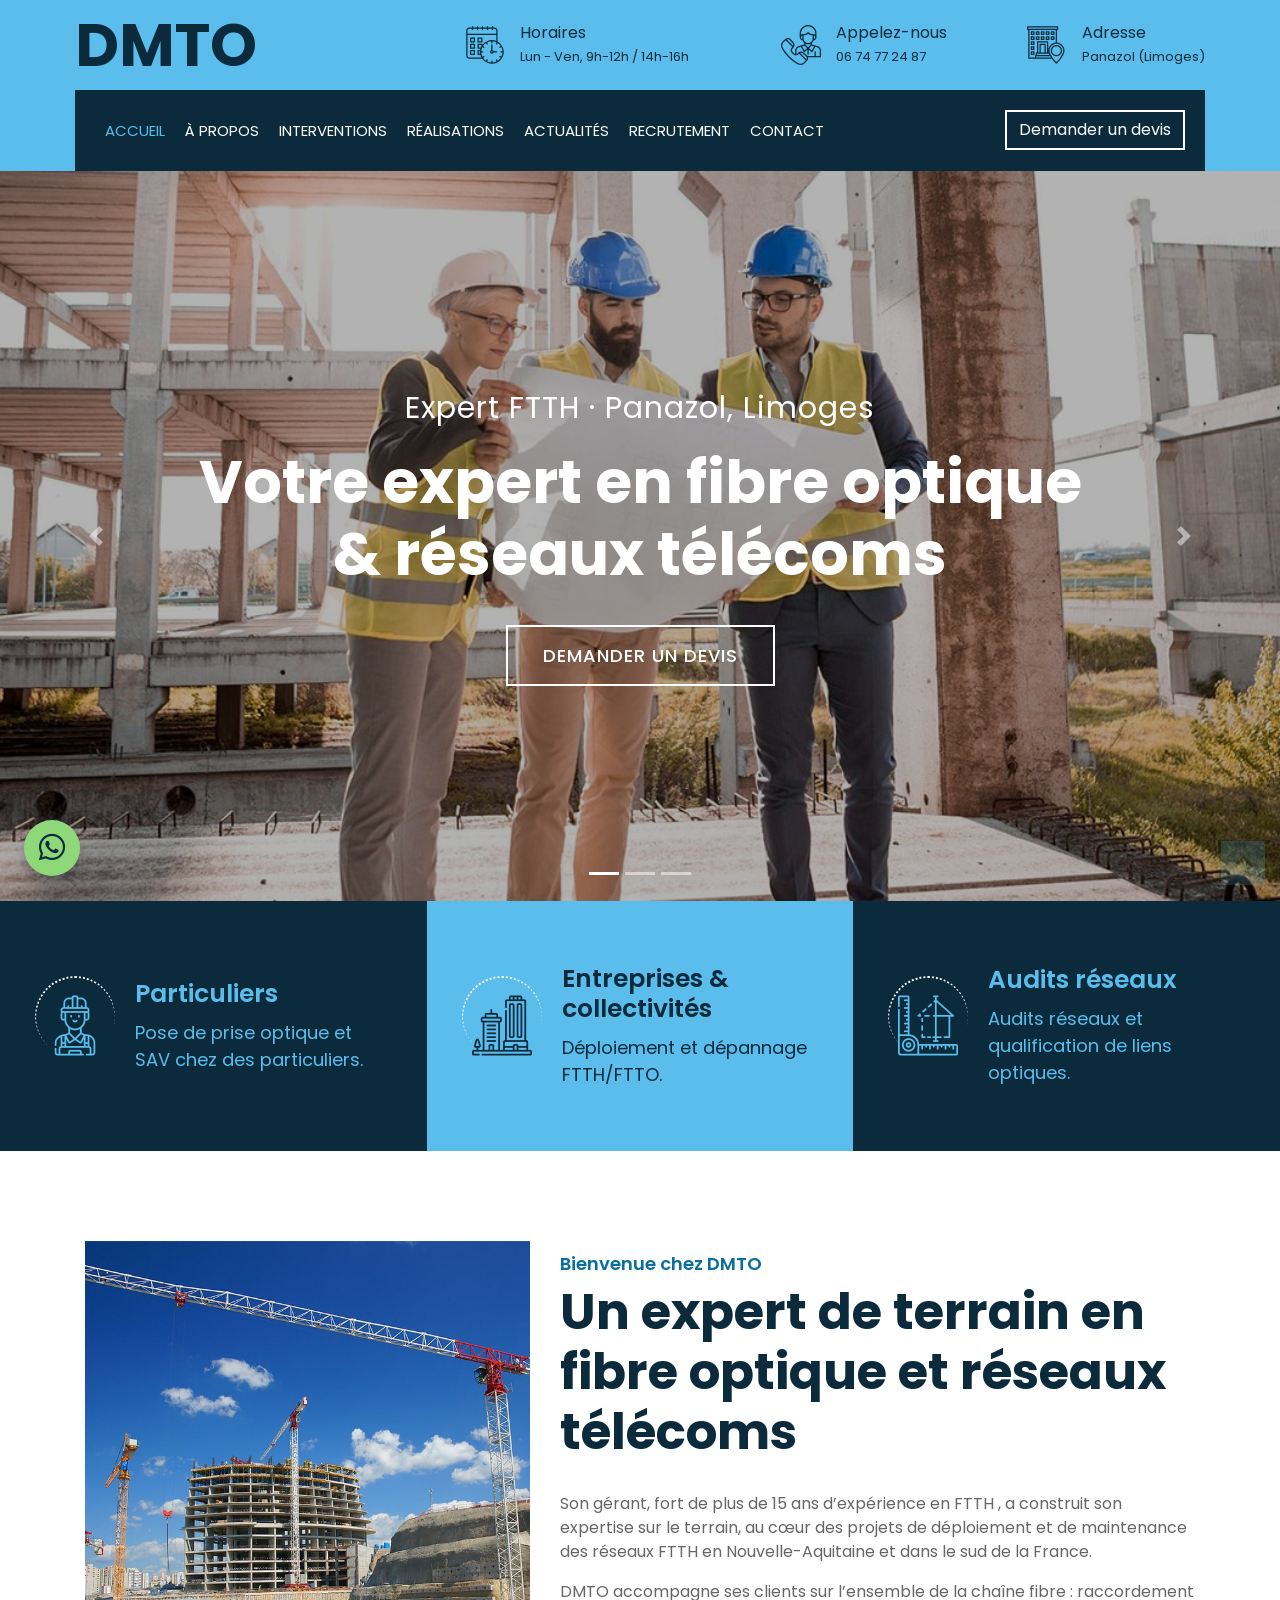
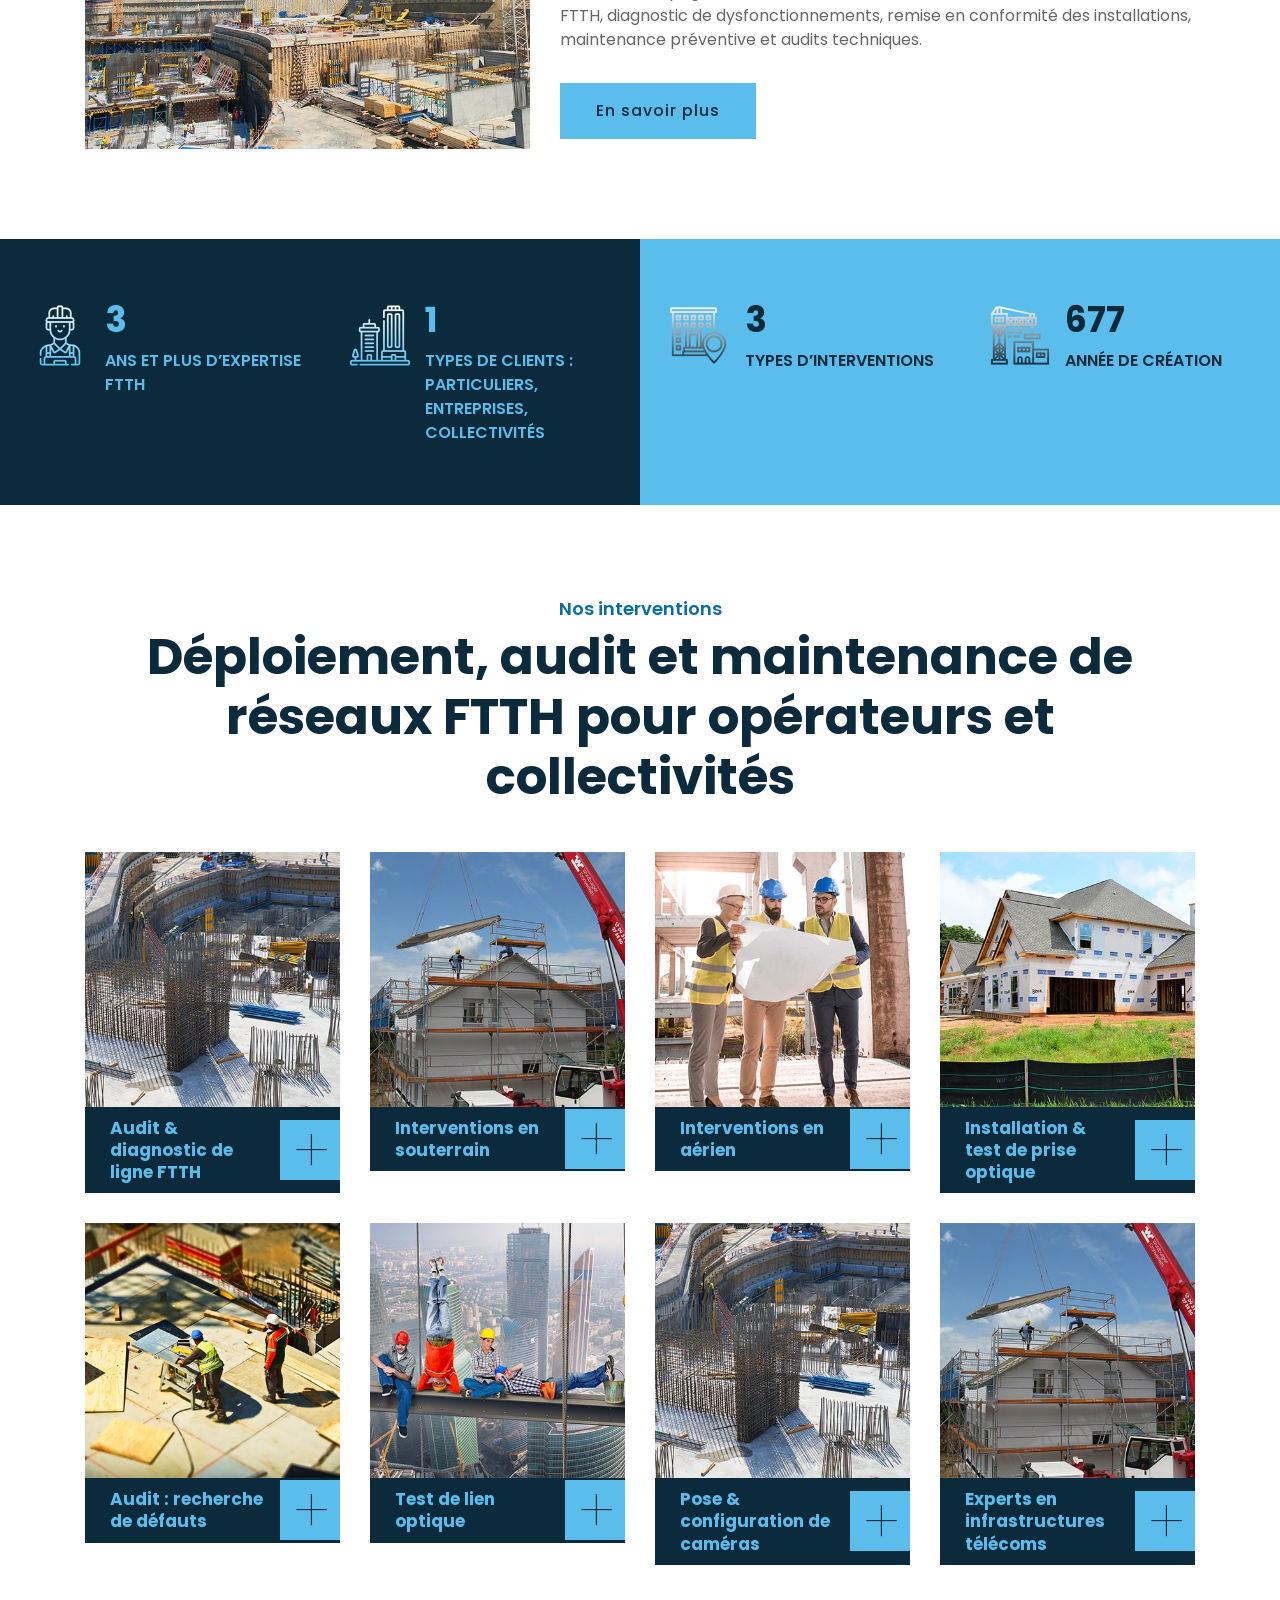
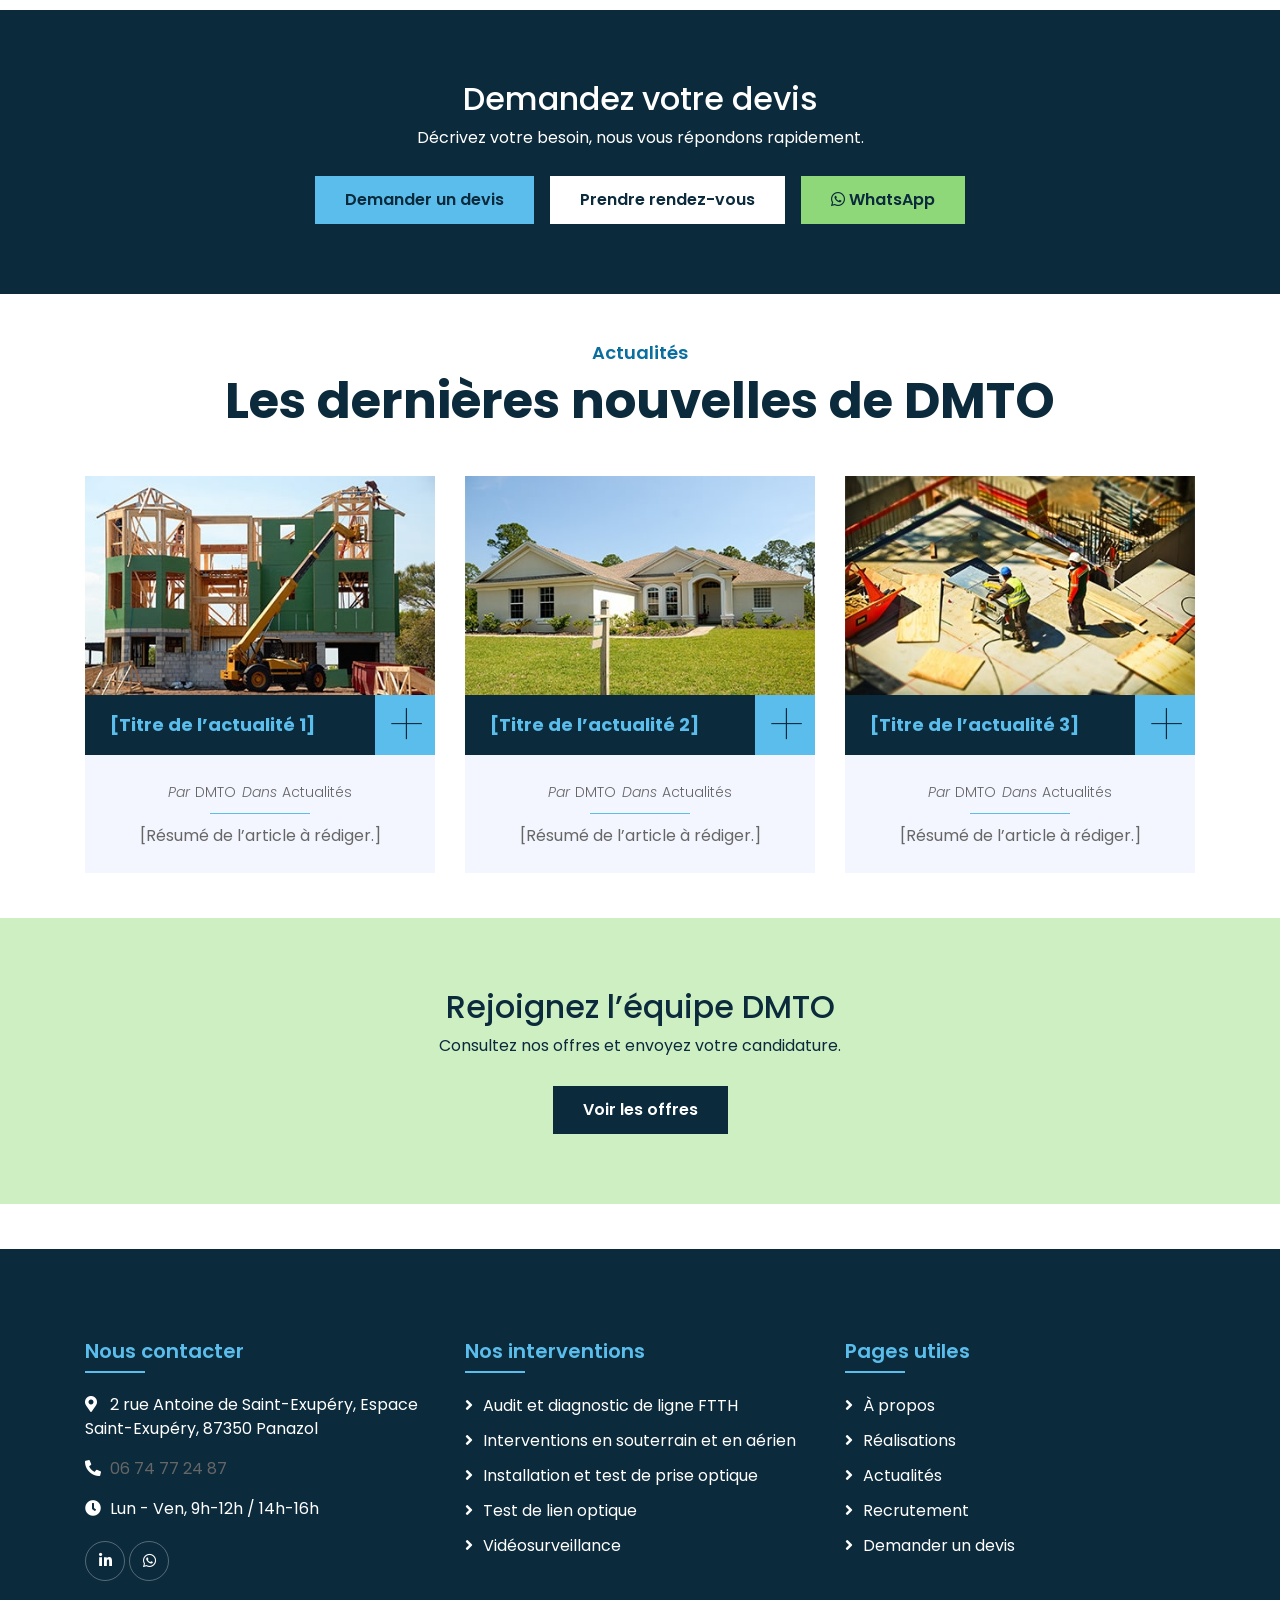
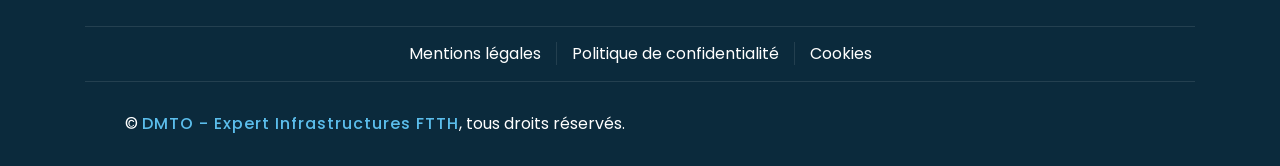
==== commit 313bf589: "fix design" ====
--- a/index.html
+++ b/index.html
@@ -448,9 +448,7 @@
                         <div class="col-md-6">
                             <p>&copy; <a href="index.html">DMTO - Expert Infrastructures FTTH</a>, tous droits réservés.</p>
                         </div>
-                        <div class="col-md-6">
-                            <p>Template : <a href="https://freewebsitecode.com">Free Website Code</a></p>
-                        </div>
+                      
                     </div>
                 </div>
             </div>
